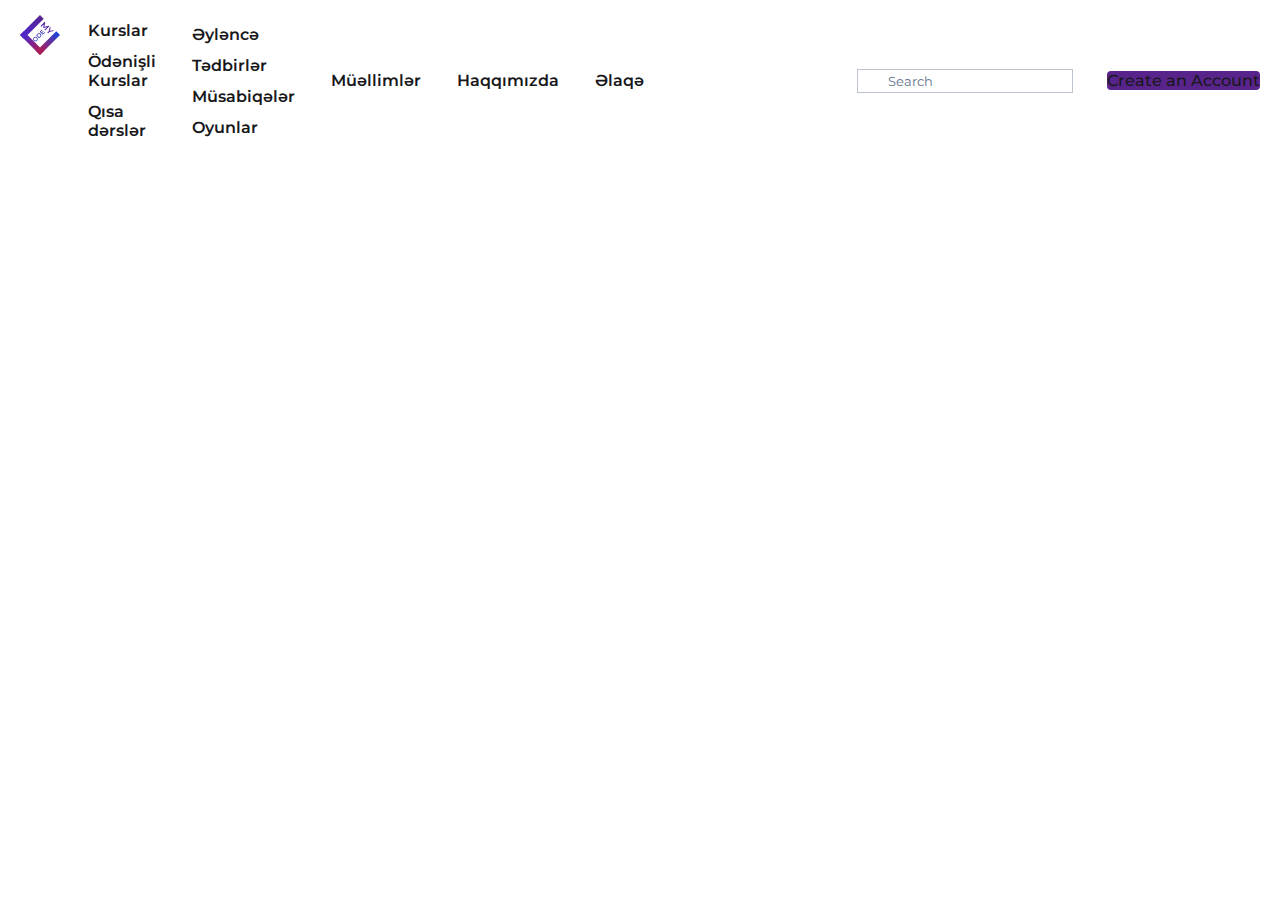
==== Only Frontend/index.html @ adf34d5b "refactor (f): burger menu hover effect" ====
<!DOCTYPE html>
<html lang="en">

<head>
    <meta charset="UTF-8">
    <meta http-equiv="X-UA-Compatible" content="IE=edge">
    <meta name="viewport" content="width=device-width, initial-scale=1.0">
    <title>Codemy</title>
    <link rel="icon" type="image/png" href="./assets/img/logos/codemyLogo-removed.png">

    <link rel="preconnect" href="https://fonts.googleapis.com">
    <link rel="preconnect" href="https://fonts.gstatic.com" crossorigin>
    <link rel="stylesheet" href="https://cdnjs.cloudflare.com/ajax/libs/font-awesome/5.15.3/css/all.min.css">
    <link rel="stylesheet" href="https://cdnjs.cloudflare.com/ajax/libs/font-awesome/6.4.0/css/all.min.css"
        integrity="sha512-iecdLmaskl7CVkqkXNQ/ZH/XLlvWZOJyj7Yy7tcenmpD1ypASozpmT/E0iPtmFIB46ZmdtAc9eNBvH0H/ZpiBw=="
        crossorigin="anonymous" referrerpolicy="no-referrer" />
    <link
        href="https://fonts.googleapis.com/css2?family=Montserrat:ital,wght@0,200;0,300;0,400;0,500;0,600;0,700;0,800;0,900;1,200;1,300;1,400;1,500;1,600;1,700;1,800;1,900&display=swap"
        rel="stylesheet">
    <link href="https://cdn.jsdelivr.net/npm/bootstrap@5.0.2/dist/css/bootstrap.min.css" rel="stylesheet"
        integrity="sha384-EVSTQN3/azprG1Anm3QDgpJLIm9Nao0Yz1ztcQTwFspd3yD65VohhpuuCOmLASjC" crossorigin="anonymous">


    <link rel="stylesheet" href="./assets/css/style.css">
</head>

<body>
    <header>
        <nav>
            <a href="./index.html">
                <div class="logo-part">
                    <img src="./assets/img/logos/codemyLogo.svg" alt="logo">
                    <p>Codemy</p>
                </div>
            </a>
            <ul class="nav-links">
                <ul>
                    <li class="btn dropdown-toggle" type="button" id="dropdownMenuButton1" data-toggle="dropdown"
                        aria-haspopup="true" aria-expanded="false">
                        Kurslar
                    </li>
                    <ul class="dropdown-menu" aria-labelledby="dropdownMenuButton1">
                        <li class="dropdown-item" href="#">Ödənişli Kurslar</li>
                        <li class="dropdown-item" href="#">Qısa dərslər</li>
                    </ul>
                </ul>

                <ul>
                    <li class="btn dropdown-toggle" type="button" id="dropdownMenuButton2" data-toggle="dropdown"
                        aria-haspopup="true" aria-expanded="false">
                        Əyləncə
                    </li>
                    <ul class="dropdown-menu" aria-labelledby="dropdownMenuButton2">
                        <li class="dropdown-item" href="#">Tədbirlər</li>
                        <li class="dropdown-item" href="#">Müsabiqələr</li>
                        <li class="dropdown-item" href="#">Oyunlar</li>
                    </ul>
                </ul>

                <li><a href="#">Müəllimlər</a></li>
                <li><a href="#">Haqqımızda</a></li>
                <li><a href="#">Əlaqə</a></li>
            </ul>
        </nav>

        <div class="nav-operations">
            <form id="nav-search">
                <input type="search" required placeholder="Search">
                <i class="fa-solid fa-magnifying-glass"></i>
            </form>

            <div class="sign-components">
                <a href="#" class="login success">
                    Login
                </a>
                <a href="#" class="btn btn-success signup">
                    Create an Account
                </a>
            </div>
        </div>

        <div class="burger-nav">
            <i class="fa-solid fa-bars-staggered"></i>
            <i class="fa-solid fa-circle-xmark"></i>
            <div class="burger-menu">
                <li class="level-1 parent" id="parent-1"><a>Kurslar</a></li>
                <li class="level-2 child child-1"><a href="#">Ödənişli Kurslar</a></li>
                <li class="level-2 child child-1"><a href="#">Qısa dərslər</a></li>

                <li class="level-1 parent" id="parent-2"><a>Əyləncə</a></li>
                <li class="level-2 child child-2"><a href="#">Tədbirlər</a></li>
                <li class="level-2 child child-2"><a href="#">Müsabiqələr</a></li>
                <li class="level-2 child child-2"><a href="#">Oyunlar</a></li>

                <li class="level-1"><a href="#">Müəllimlər</a></li>
                <li class="level-1"><a href="#">Haqqımızda</a></li>
                <li class="level-1"><a href="#">Əlaqə</a></li>

            </div>
        </div>
    </header>

















    
    <!-- external scripts START -->
    <script src="https://code.jquery.com/jquery-3.2.1.slim.min.js"
        integrity="sha384-KJ3o2DKtIkvYIK3UENzmM7KCkRr/rE9/Qpg6aAZGJwFDMVNA/GpGFF93hXpG5KkN"
        crossorigin="anonymous"></script>
    <script src="https://cdn.jsdelivr.net/npm/popper.js@1.12.9/dist/umd/popper.min.js"
        integrity="sha384-ApNbgh9B+Y1QKtv3Rn7W3mgPxhU9K/ScQsAP7hUibX39j7fakFPskvXusvfa0b4Q"
        crossorigin="anonymous"></script>
    <script src="https://cdn.jsdelivr.net/npm/bootstrap@4.0.0/dist/js/bootstrap.min.js"
        integrity="sha384-JZR6Spejh4U02d8jOt6vLEHfe/JQGiRRSQQxSfFWpi1MquVdAyjUar5+76PVCmYl"
        crossorigin="anonymous"></script>
    <!-- external scripts END -->


    <!-- my scripts START -->
    <script src="./assets/js/index.js"></script>
    <!-- my scripts END -->
</body>

</html>
---- Only Frontend/assets/css/style.css ----
.col-12 {
  width: 100%;
}
.col-11 {
  width: 91.6666666667%;
}
.col-10 {
  width: 83.3333333333%;
}
.col-9 {
  width: 75%;
}
.col-8 {
  width: 66.6666666667%;
}
.col-7 {
  width: 58.3333333333%;
}
.col-6 {
  width: 50%;
}
.col-5 {
  width: 41.6666666667%;
}
.col-4 {
  width: 33.3333333333%;
}
.col-3 {
  width: 25%;
}
.col-2 {
  width: 16.6666666667%;
}
.col-1 {
  width: 8.3333333333%;
}

/* ---------------------------------------------- */
/* ------------ Reset START -------------- */
* {
  font-family: "Montserrat", sans-serif;
  font-weight: 400;
  box-sizing: border-box;
  margin: 0;
  padding: 0;
}

html,
head,
body,
div,
a,
h1,
h2,
h3,
h4,
h5,
h6,
p,
img,
ul,
ol,
li,
nav,
header,
footer,
section,
article,
aside,
main,
span,
table,
tr,
td,
th,
tbody,
thead,
tfoot,
form,
input,
label,
button,
textarea,
select,
option,
iframe,
script,
style,
meta,
title {
  box-sizing: border-box;
  margin: 0;
  padding: 0;
}

a {
  text-decoration: none;
  color: #18181B;
}

ul, li {
  list-style-type: none;
}

/* ------------ Reset END -------------- */
/* ------------ Necessary Slasses START -------------- */
.btn-success {
  background-color: #58248C;
  font-weight: 500;
  border-radius: 4px;
}
.btn-success:hover {
  background-color: #491e74;
}

.success {
  color: #58248C;
  font-weight: 500;
  border-radius: 4px;
}
.success:hover {
  color: #491e74;
}

/* ------------ Necessary Classes END -------------- */
/* ------------ Sections Basics START -------------- */
section {
  width: 100%;
  display: flex;
  justify-content: center;
  padding-top: 100px;
}
section .container {
  width: 80%;
  display: flex;
  justify-content: center;
  flex-wrap: wrap;
}

/* ------------ Sections Basics END -------------- */
/* ---------------------------------------------- */
/* ------------ Header START -------------- */
header {
  width: 100%;
  padding: 15px 20px;
  display: flex;
  justify-content: flex-start;
}
header nav {
  width: 60%;
  display: flex;
}
header nav .logo-part {
  width: 20%;
  display: flex;
  align-items: center;
}
header nav .logo-part img {
  width: 40px;
  margin-right: 10px;
}
header nav .logo-part p {
  font-size: 25px;
  font-weight: 700;
  color: #18181B;
}
header nav .nav-links {
  width: 70%;
  display: flex;
  justify-content: flex-start;
  align-items: center;
  margin-left: 30px;
}
header nav .nav-links li:hover {
  background: linear-gradient(91.79deg, #3D31D0 0.76%, #BF49BB 105.57%);
  -webkit-text-fill-color: transparent;
  -webkit-background-clip: text;
}
header nav .nav-links ul li:hover {
  background: linear-gradient(91.79deg, #3D31D0 0.76%, #BF49BB 105.57%);
  -webkit-text-fill-color: transparent;
  -webkit-background-clip: text;
}
header nav .nav-links li {
  padding: 6px 18px;
  border: 0px;
}
header nav .nav-links * {
  font-weight: 600;
  color: #18181B;
}
header .nav-operations {
  width: 40%;
  display: flex;
  justify-content: flex-end;
  align-items: center;
}
header .nav-operations #nav-search {
  display: flex;
  align-items: center;
  padding: 6px 9px;
  position: relative;
}
header .nav-operations #nav-search i {
  position: absolute;
  left: 15px;
  font-size: 13px;
  color: #64748B;
}
header .nav-operations #nav-search input {
  padding: 3px 0 3px 30px;
  outline: none;
  border: 1px solid rgba(100, 116, 139, 0.4274509804);
  font-weight: 400;
  color: #58248C;
}
header .nav-operations #nav-search input::-moz-placeholder {
  color: #64748B;
}
header .nav-operations #nav-search input::placeholder {
  color: #64748B;
}
header .nav-operations .sign-components {
  padding-left: 25px;
}
header .nav-operations .sign-components .login {
  margin-right: 20px;
  font-weight: 600;
  font-size: 16px;
}
header .burger-nav {
  display: none;
}

@media only screen and (max-width: 1381px) {
  header nav .nav-links {
    margin-left: 0px;
  }
  header nav .logo-part p {
    display: none;
  }
  .nav-operations .sign-components .login {
    display: none;
  }
}
@media only screen and (max-width: 1201px) {
  header {
    padding: 5px;
  }
  header nav a .logo-part img {
    padding: 5px;
    background-color: white;
    border-radius: 50%;
    width: 56px;
  }
  header nav .nav-links {
    display: none;
  }
  header .nav-operations {
    display: none;
  }
  header .burger-nav {
    width: 70%;
    display: flex;
    justify-content: flex-end;
    align-items: center;
  }
  header .burger-nav .fa-bars-staggered {
    cursor: pointer;
    padding: 8px 7px 8px 8px;
    border-radius: 50%;
    background-color: rgb(149, 149, 149);
    color: #FFF;
    transition: background-color 0.25s;
    font-size: 25px;
  }
  header .burger-nav .fa-bars-staggered:hover {
    background-color: rgb(91, 91, 91);
  }
  header .burger-nav .fa-circle-xmark {
    z-index: 1;
    cursor: pointer;
    border-radius: 50%;
    font-size: 40px;
    color: rgb(234, 149, 13);
    background-color: #FFF;
    transition: color 0.2s;
    display: none;
  }
  header .burger-nav .fa-circle-xmark:hover {
    color: rgb(217, 89, 30);
    transform: scale(1.1);
  }
  header .burger-nav .burger-menu {
    width: 100%;
    display: flex;
    flex-wrap: wrap;
    position: fixed;
    top: 0;
    left: 0;
    background-color: #64748B;
    padding: 10px 0 50px 10px;
    display: none;
  }
  header .burger-nav .burger-menu li,
  header .burger-nav .burger-menu li a {
    font-weight: 600;
  }
  header .burger-nav .burger-menu li {
    width: 70%;
    padding: 5px 0 5px 10px;
    background-color: rgb(238, 238, 238);
    border-radius: 5px;
    margin: 3px 0;
  }
  header .burger-nav .burger-menu li:hover a {
    background: linear-gradient(99.26deg, #3D31D0 -2.58%, #DD2A2A 102.54%);
    -webkit-text-fill-color: transparent;
    -webkit-background-clip: text;
  }
  header .burger-nav .burger-menu .child {
    display: none;
    margin-left: 60px;
    font-size: calc(1rem - 1px);
  }
  header .burger-nav .burger-menu .parent {
    position: relative;
  }
  header .burger-nav .burger-menu .parent::after {
    position: absolute;
    content: "\f105";
    font-family: "Font Awesome 5 Free";
    font-size: 14px;
    top: 50%;
    transform: translate(8px, -50%);
  }
  header .burger-nav .burger-menu .parent.rotate::after {
    transform: rotate(90deg) translate(100%, -8px);
    top: 0;
  }
}
@media only screen and (max-width: 401px) {
  header .burger-nav .fa-circle-xmark {
    margin-right: 5px;
    font-size: 30px;
  }
}
/* ------------ Header END -------------- */
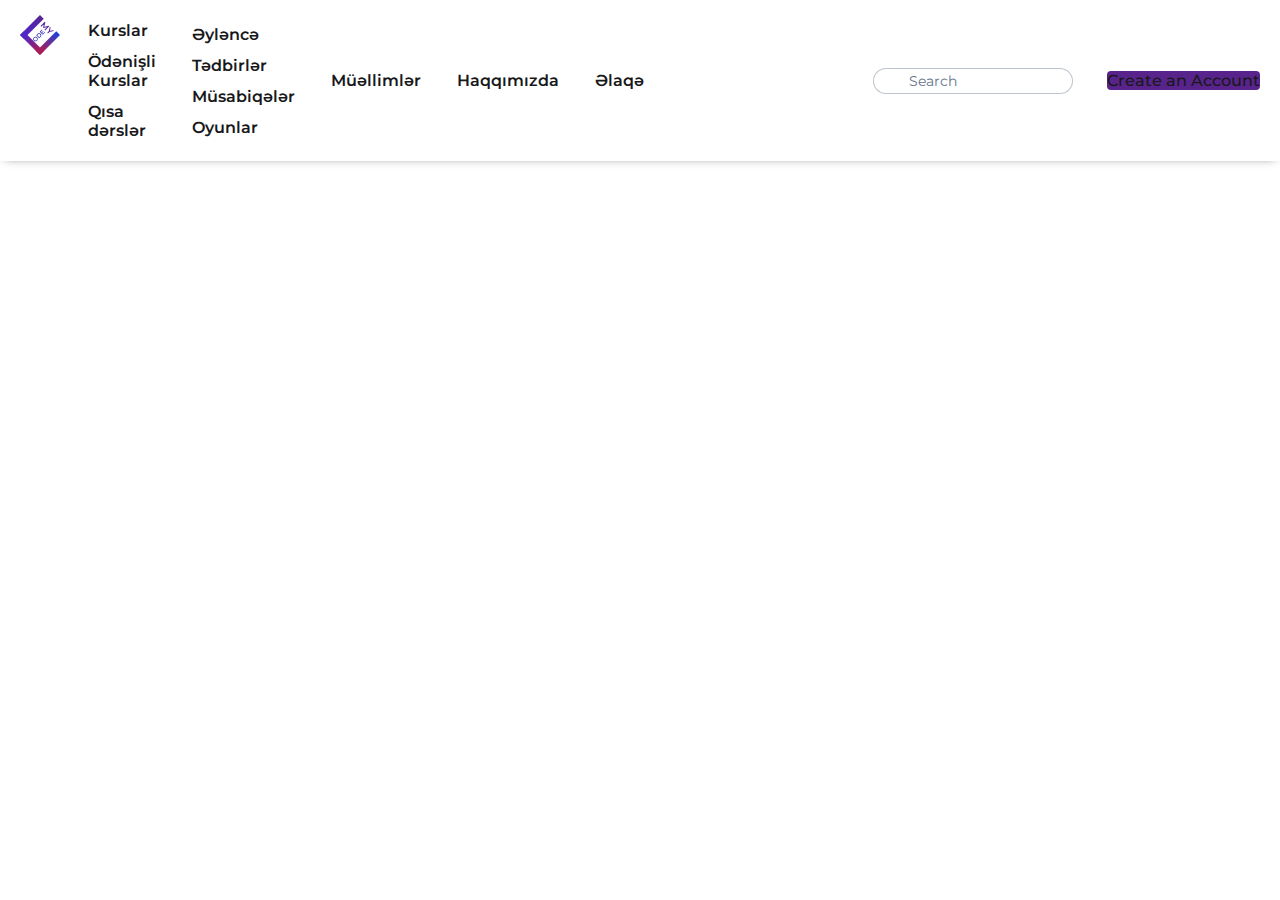
==== commit dff048da: "refactor (f): burger menu login button" ====
--- a/Only Frontend/index.html
+++ b/Only Frontend/index.html
@@ -81,7 +81,8 @@
 
         <div class="burger-nav">
             <i class="fa-solid fa-bars-staggered"></i>
-            <i class="fa-solid fa-circle-xmark"></i>
+            <!-- <i class="fa-solid fa-circle-xmark"></i> -->
+            <i class="fa-solid fa-xmark"></i>
             <div class="burger-menu">
                 <li class="level-1 parent" id="parent-1"><a>Kurslar</a></li>
                 <li class="level-2 child child-1"><a href="#">Ödənişli Kurslar</a></li>
@@ -96,6 +97,12 @@
                 <li class="level-1"><a href="#">Haqqımızda</a></li>
                 <li class="level-1"><a href="#">Əlaqə</a></li>
 
+
+                <div class="sign-components">
+                    <a href="#" class="btn btn-success signup">
+                        Login or Signup
+                    </a>
+                </div>
             </div>
         </div>
     </header>
--- a/Only Frontend/assets/css/style.css
+++ b/Only Frontend/assets/css/style.css
@@ -108,8 +108,12 @@
   background-color: #58248C;
   font-weight: 500;
   border-radius: 4px;
+  border: none;
 }
 .btn-success:hover {
+  background-color: #491e74;
+}
+.btn-success:focus {
   background-color: #491e74;
 }
 
@@ -141,6 +145,7 @@
 /* ---------------------------------------------- */
 /* ------------ Header START -------------- */
 header {
+  box-shadow: rgb(91, 91, 91) 0px 1px 10px -5px;
   width: 100%;
   padding: 15px 20px;
   display: flex;
@@ -203,16 +208,19 @@
 }
 header .nav-operations #nav-search i {
   position: absolute;
-  left: 15px;
+  left: 20px;
   font-size: 13px;
   color: #64748B;
 }
 header .nav-operations #nav-search input {
-  padding: 3px 0 3px 30px;
+  padding: 3px 3px 3px 35px;
   outline: none;
   border: 1px solid rgba(100, 116, 139, 0.4274509804);
   font-weight: 400;
   color: #58248C;
+  border-radius: 20px;
+  width: 200px;
+  font-size: calc(1rem - 2px);
 }
 header .nav-operations #nav-search input::-moz-placeholder {
   color: #64748B;
@@ -245,6 +253,7 @@
 }
 @media only screen and (max-width: 1201px) {
   header {
+    box-shadow: rgb(91, 91, 91) 0px 1px 10px -5px;
     padding: 5px;
   }
   header nav a .logo-part img {
@@ -277,19 +286,22 @@
   header .burger-nav .fa-bars-staggered:hover {
     background-color: rgb(91, 91, 91);
   }
-  header .burger-nav .fa-circle-xmark {
+  header .burger-nav .fa-xmark {
     z-index: 1;
     cursor: pointer;
     border-radius: 50%;
-    font-size: 40px;
-    color: rgb(234, 149, 13);
-    background-color: #FFF;
-    transition: color 0.2s;
-    display: none;
-  }
-  header .burger-nav .fa-circle-xmark:hover {
-    color: rgb(217, 89, 30);
-    transform: scale(1.1);
+    font-size: 30px;
+    color: white;
+    background: linear-gradient(99.26deg, #3D31D0 -2.58%, #DD2A2A 102.54%);
+    padding: 5px 9px;
+    border-radius: 50%;
+    display: none;
+    transition: transform 0.4s;
+  }
+  header .burger-nav .fa-xmark:hover {
+    background: linear-gradient(99.26deg, #3D31D0 -2.58%, rgb(155, 29, 29) 102.54%);
+    color: rgb(149, 149, 149);
+    transform: scale(1.05);
   }
   header .burger-nav .burger-menu {
     width: 100%;
@@ -299,7 +311,7 @@
     top: 0;
     left: 0;
     background-color: #64748B;
-    padding: 10px 0 50px 10px;
+    padding: 10px 0 100px 10px;
     display: none;
   }
   header .burger-nav .burger-menu li,
@@ -338,11 +350,21 @@
     transform: rotate(90deg) translate(100%, -8px);
     top: 0;
   }
+  header .burger-nav .burger-menu .sign-components {
+    width: 100%;
+    margin-top: 30px;
+  }
+  header .burger-nav .burger-menu .sign-components .signup {
+    position: absolute;
+    bottom: 25px;
+    left: 50%;
+    transform: translateX(-50%);
+    box-shadow: 0px 2px 6px rgba(238, 238, 238, 0.404);
+  }
 }
 @media only screen and (max-width: 401px) {
-  header .burger-nav .fa-circle-xmark {
-    margin-right: 5px;
-    font-size: 30px;
+  header .burger-nav .fa-xmark {
+    font-size: 25px;
   }
 }
 /* ------------ Header END -------------- */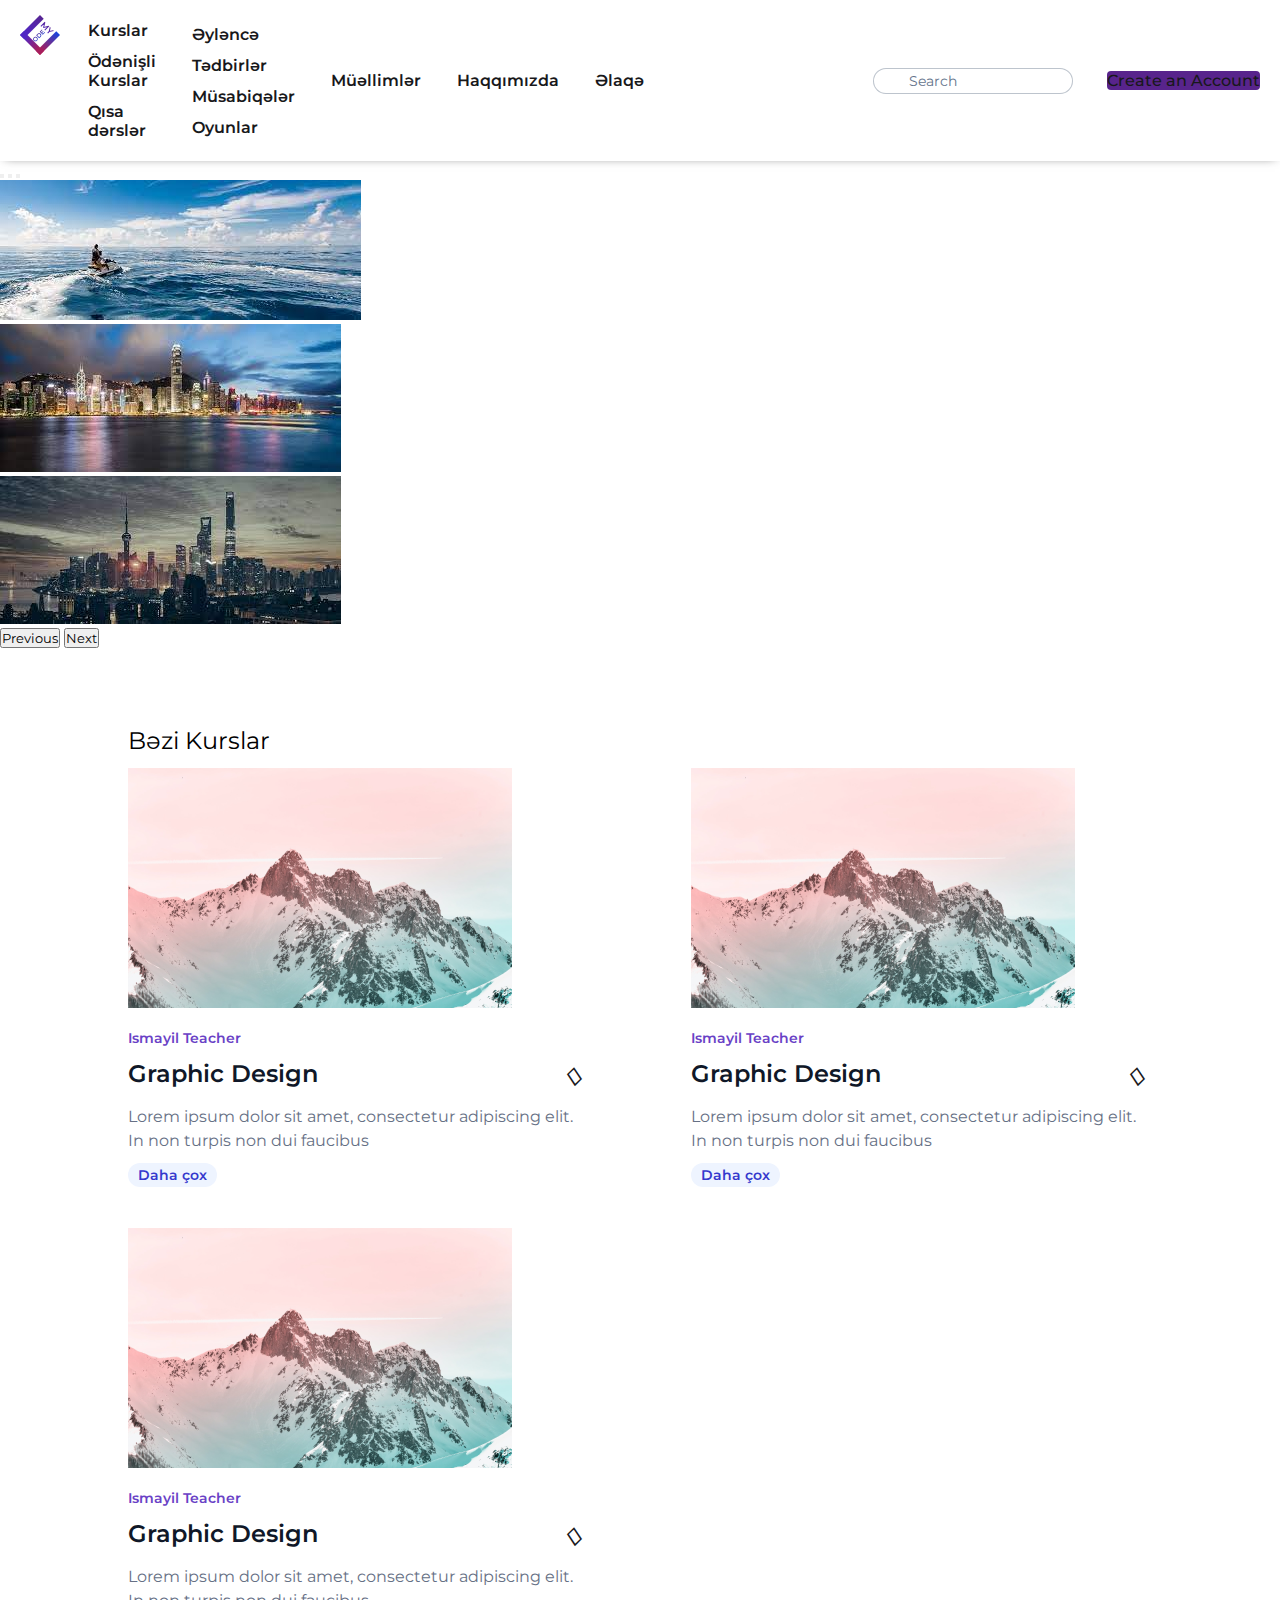
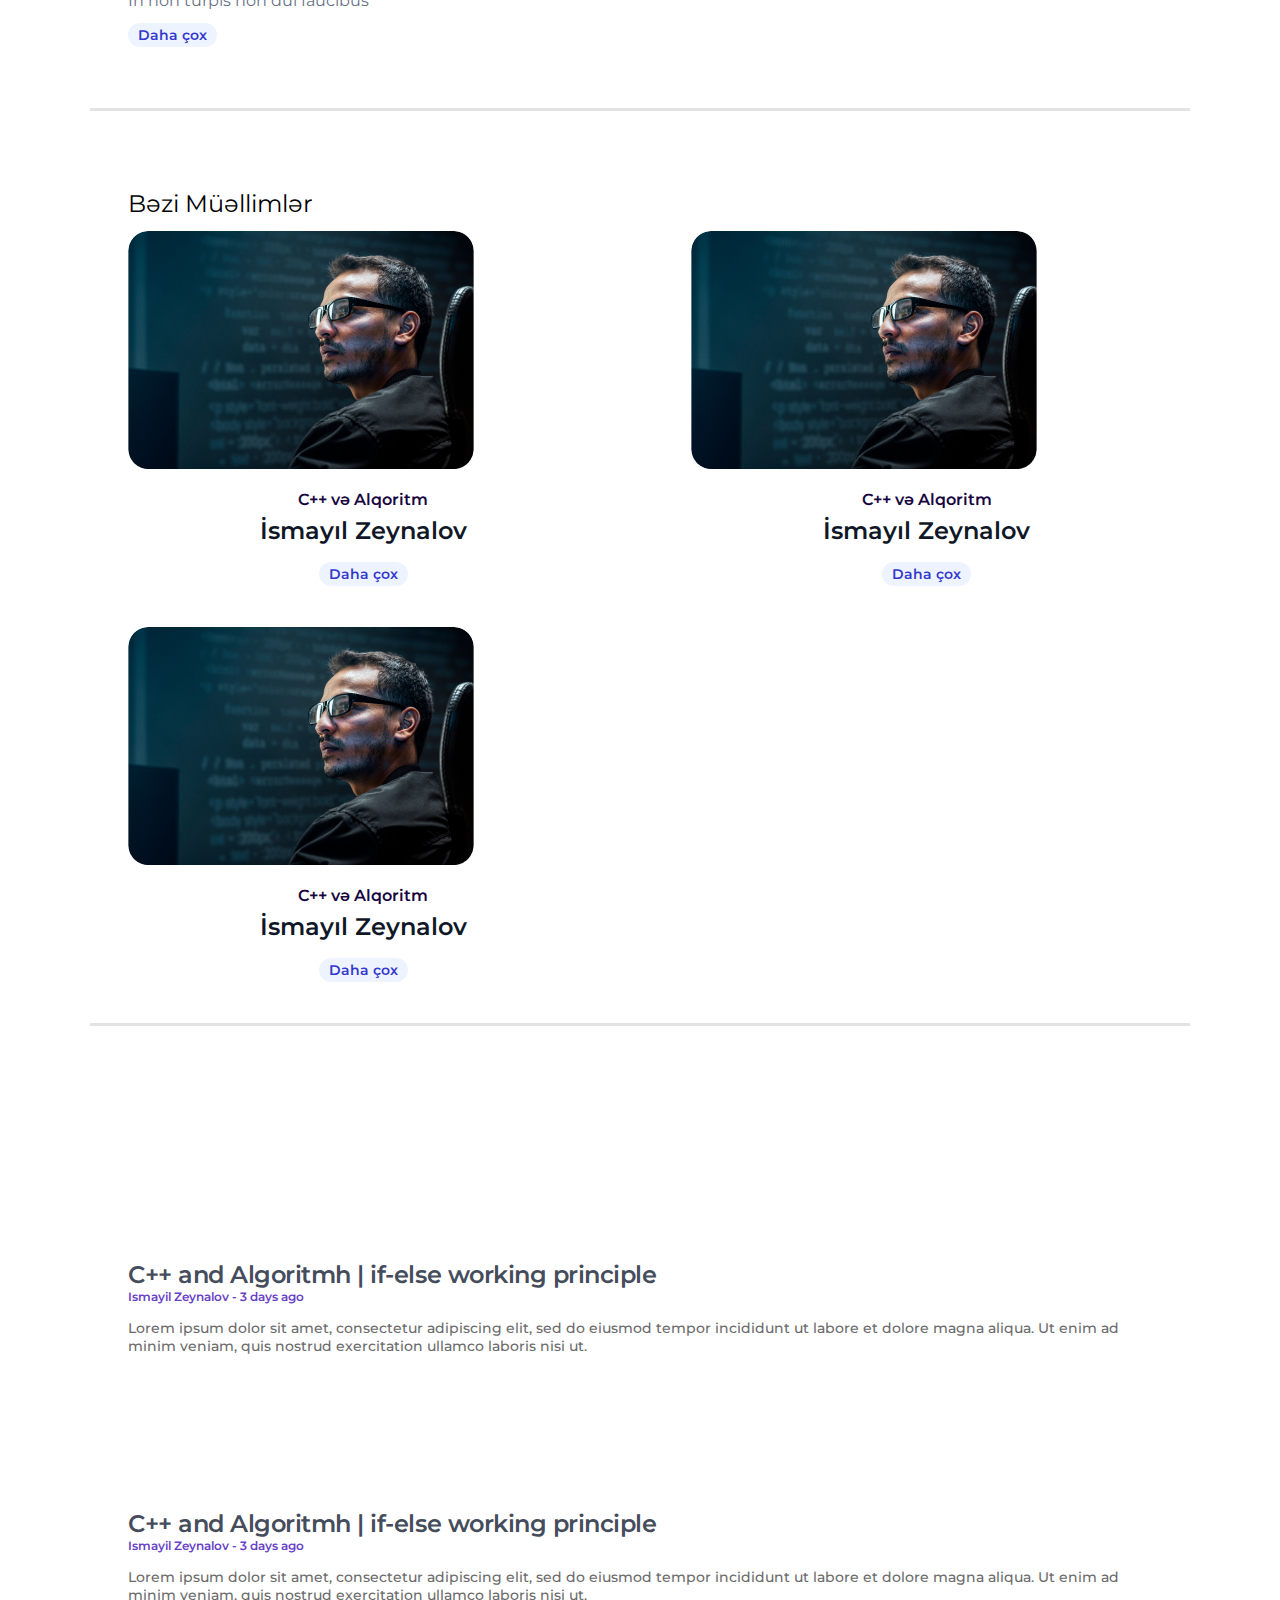
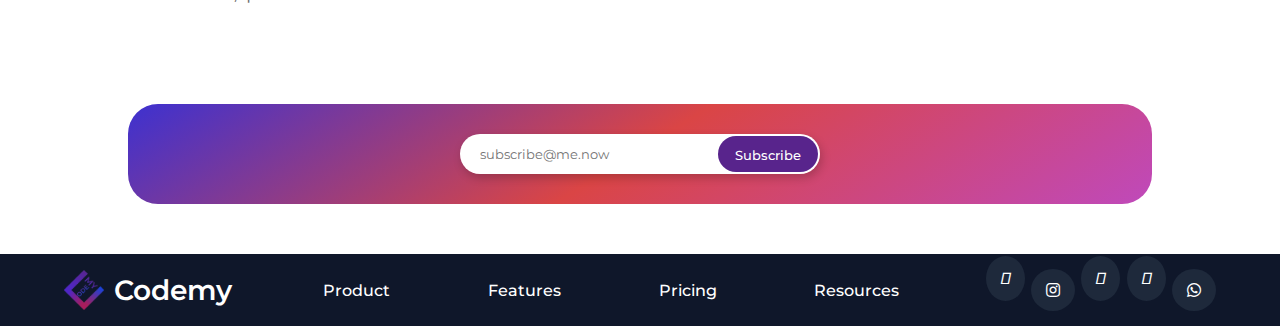
==== commit 6f339f7b: "feature (f): main page full completed" ====
--- a/Only Frontend/index.html
+++ b/Only Frontend/index.html
@@ -25,6 +25,8 @@
 </head>
 
 <body>
+
+    <!-- Header START -->
     <header>
         <nav>
             <a href="./index.html">
@@ -36,7 +38,7 @@
             <ul class="nav-links">
                 <ul>
                     <li class="btn dropdown-toggle" type="button" id="dropdownMenuButton1" data-toggle="dropdown"
-                        aria-haspopup="true" aria-expanded="false">
+                        aria-haspopup="true" aria-expanded="false" data-bs-toggle="dropdown">
                         Kurslar
                     </li>
                     <ul class="dropdown-menu" aria-labelledby="dropdownMenuButton1">
@@ -44,10 +46,9 @@
                         <li class="dropdown-item" href="#">Qısa dərslər</li>
                     </ul>
                 </ul>
-
                 <ul>
                     <li class="btn dropdown-toggle" type="button" id="dropdownMenuButton2" data-toggle="dropdown"
-                        aria-haspopup="true" aria-expanded="false">
+                        aria-haspopup="true" aria-expanded="false" data-bs-toggle="dropdown">
                         Əyləncə
                     </li>
                     <ul class="dropdown-menu" aria-labelledby="dropdownMenuButton2">
@@ -56,7 +57,6 @@
                         <li class="dropdown-item" href="#">Oyunlar</li>
                     </ul>
                 </ul>
-
                 <li><a href="#">Müəllimlər</a></li>
                 <li><a href="#">Haqqımızda</a></li>
                 <li><a href="#">Əlaqə</a></li>
@@ -68,12 +68,11 @@
                 <input type="search" required placeholder="Search">
                 <i class="fa-solid fa-magnifying-glass"></i>
             </form>
-
             <div class="sign-components">
-                <a href="#" class="login success">
+                <a href="./login.html" class="login success">
                     Login
                 </a>
-                <a href="#" class="btn btn-success signup">
+                <a href="./signup" class="btn btn-success signup">
                     Create an Account
                 </a>
             </div>
@@ -106,33 +105,283 @@
             </div>
         </div>
     </header>
-
-
-
-
-
-
-
-
-
-
-
-
-
-
-
-
-
-    
+    <!-- Header END -->
+
+
+
+    <!-- Landing START -->
+    <div id="carouselExampleIndicators" class="carousel slide" data-bs-ride="carousel">
+        <div class="carousel-indicators">
+            <button type="button" data-bs-target="#carouselExampleIndicators" data-bs-slide-to="0" class="active"
+                aria-current="true" aria-label="Slide 1"></button>
+            <button type="button" data-bs-target="#carouselExampleIndicators" data-bs-slide-to="1"
+                aria-label="Slide 2"></button>
+            <button type="button" data-bs-target="#carouselExampleIndicators" data-bs-slide-to="2"
+                aria-label="Slide 3"></button>
+        </div>
+        <div class="carousel-inner">
+            <div class="carousel-item active">
+                <img src="./assets/img/slider/slider1.jpg" class="d-block w-100" alt="slider1">
+            </div>
+            <div class="carousel-item">
+                <img src="./assets/img/slider/slider2.jpg" class="d-block w-100" alt="slider2">
+            </div>
+            <div class="carousel-item">
+                <img src="./assets/img/slider/slider3.jpg" class="d-block w-100" alt="slider3">
+            </div>
+        </div>
+        <button class="carousel-control-prev" type="button" data-bs-target="#carouselExampleIndicators"
+            data-bs-slide="prev">
+            <span class="carousel-control-prev-icon" aria-hidden="true"></span>
+            <span class="visually-hidden">Previous</span>
+        </button>
+        <button class="carousel-control-next" type="button" data-bs-target="#carouselExampleIndicators"
+            data-bs-slide="next">
+            <span class="carousel-control-next-icon" aria-hidden="true"></span>
+            <span class="visually-hidden">Next</span>
+        </button>
+    </div>
+    <!-- Landing END -->
+
+
+
+    <!-- Course Examples START-->
+    <section id="course-examples">
+        <div class="container">
+            <h5 class="col-12">Bəzi Kurslar</h5>
+            <div class="course-card">
+                <a href="">
+                    <img src="./assets/img/cards/c-1.png" class="card-img-top" alt="course image">
+                </a>
+                <div class="card-body">
+                    <a href="#">
+                        <h6 class="teacher-name">Ismayil Teacher</h6>
+                    </a>
+                    <a href="#" class="col-12 card-title-direction">
+                        <h5 class="card-title">Graphic Design</h5>
+                        <i class="fa-solid fa-arrow-right"></i>
+                    </a>
+                    <p class="card-text">Lorem ipsum dolor sit amet, consectetur adipiscing elit. In non turpis non dui
+                        faucibus</p>
+                    <a href="#" class="btn-more">Daha çox</a>
+                </div>
+            </div>
+            <div class="course-card">
+                <a href="#">
+                    <img src="./assets/img/cards/c-1.png" class="card-img-top" alt="course image">
+                </a>
+                <div class="card-body">
+                    <a href="#">
+                        <h6 class="teacher-name">Ismayil Teacher</h6>
+                    </a>
+                    <a href="#" class="col-12 card-title-direction">
+                        <h5 class="card-title">Graphic Design</h5>
+                        <i class="fa-solid fa-arrow-right"></i>
+                    </a>
+                    <p class="card-text">Lorem ipsum dolor sit amet, consectetur adipiscing elit. In non turpis non dui
+                        faucibus</p>
+                    <a href="#" class="btn-more">Daha çox</a>
+                </div>
+            </div>
+            <div class="course-card">
+                <a href="">
+                    <img src="./assets/img/cards/c-1.png" class="card-img-top" alt="course image">
+                </a>
+                <div class="card-body">
+                    <a href="#">
+                        <h6 class="teacher-name">Ismayil Teacher</h6>
+                    </a>
+                    <a href="#" class="col-12 card-title-direction">
+                        <h5 class="card-title">Graphic Design</h5>
+                        <i class="fa-solid fa-arrow-right"></i>
+                    </a>
+                    <p class="card-text">Lorem ipsum dolor sit amet, consectetur adipiscing elit. In non turpis non dui
+                        faucibus</p>
+                    <a href="#" class="btn-more">Daha çox</a>
+                </div>
+            </div>
+        </div>
+    </section>
+    <!-- Course Examples END-->
+
+
+    <div class="col-12 d-flex justify-content-center">
+        <div class="line-between-sections"></div>
+    </div>
+
+
+    <!-- Teacher Examples START-->
+    <section id="teacher-examples">
+        <div class="container">
+            <h5 class="col-12">Bəzi Müəllimlər</h5>
+            <div class="teacher-card">
+                <a href="">
+                    <img src="./assets/img/cards/c-2.png" class="card-img-top" alt="course image">
+                </a>
+                <div class="card-body">
+                    <a href="#">
+                        <h6 class="teacher-name">C++ və Alqoritm</h6>
+                    </a>
+                    <a href="#" class="col-12 card-title-direction">
+                        <h5 class="card-title">İsmayıl Zeynalov</h5>
+                    </a>
+                    <a href="#" class="btn-more">Daha çox</a>
+                </div>
+            </div>
+            <div class="teacher-card">
+                <a href="">
+                    <img src="./assets/img/cards/c-2.png" class="card-img-top" alt="course image">
+                </a>
+                <div class="card-body">
+                    <a href="#">
+                        <h6 class="teacher-name">C++ və Alqoritm</h6>
+                    </a>
+                    <a href="#" class="col-12 card-title-direction">
+                        <h5 class="card-title">İsmayıl Zeynalov</h5>
+                    </a>
+                    <a href="#" class="btn-more">Daha çox</a>
+                </div>
+            </div>
+            <div class="teacher-card">
+                <a href="">
+                    <img src="./assets/img/cards/c-2.png" class="card-img-top" alt="course image">
+                </a>
+                <div class="card-body">
+                    <a href="#">
+                        <h6 class="teacher-name">C++ və Alqoritm</h6>
+                    </a>
+                    <a href="#" class="col-12 card-title-direction">
+                        <h5 class="card-title">İsmayıl Zeynalov</h5>
+                    </a>
+                    <a href="#" class="btn-more">Daha çox</a>
+                </div>
+            </div>
+
+        </div>
+    </section>
+    <!-- Teacher Examples END-->
+
+
+
+    <div class="col-12 d-flex justify-content-center">
+        <div class="line-between-sections"></div>
+    </div>
+
+
+
+
+    <!-- Short Lesson Examples START-->
+    <section id="short-lessons-examples">
+        <div class="container">
+            <div class="card mb-3 col-12">
+                <div class="row g-0">
+                    <div class="col-md-4">
+                        <iframe width="100%" height="100%" src="https://www.youtube.com/embed/x_fg8-nJ_ms"
+                            title="YouTube video player" frameborder="0"
+                            allow="accelerometer; autoplay; clipboard-write; encrypted-media; gyroscope; picture-in-picture; web-share"
+                            allowfullscreen></iframe>
+                    </div>
+                    <div class="col-md-8">
+                        <div class="card-body">
+                            <a href="">
+                                <h5 class="card-title">C++ and Algoritmh | if-else working principle</h5>
+                            </a>
+                            <h6>Ismayil Zeynalov - 3 days ago</h6>
+                            <p class="card-text">Lorem ipsum dolor sit amet, consectetur adipiscing elit, sed do eiusmod
+                                tempor incididunt ut labore et dolore magna aliqua. Ut enim ad minim veniam, quis
+                                nostrud exercitation ullamco laboris nisi ut.</p>
+                        </div>
+                    </div>
+                </div>
+            </div>
+
+            <div class="card mb-3 col-12">
+                <div class="row g-0">
+                    <div class="col-md-4">
+                        <iframe width="100%" height="100%" src="https://www.youtube.com/embed/x_fg8-nJ_ms"
+                            title="YouTube video player" frameborder="0"
+                            allow="accelerometer; autoplay; clipboard-write; encrypted-media; gyroscope; picture-in-picture; web-share"
+                            allowfullscreen></iframe>
+                    </div>
+                    <div class="col-md-8">
+                        <div class="card-body">
+                            <a href="">
+                                <h5 class="card-title">C++ and Algoritmh | if-else working principle</h5>
+                            </a>
+                            <h6>Ismayil Zeynalov - 3 days ago</h6>
+                            <p class="card-text">Lorem ipsum dolor sit amet, consectetur adipiscing elit, sed do eiusmod
+                                tempor incididunt ut labore et dolore magna aliqua. Ut enim ad minim veniam, quis
+                                nostrud exercitation ullamco laboris nisi ut.</p>
+                        </div>
+                    </div>
+                </div>
+            </div>
+        </div>
+    </section>
+    <!-- Short Lesson Examples END-->
+
+
+
+
+    <!-- Short Lesson Examples START-->
+    <section class="subscribe-section">
+        <div class="container">
+            <div class="content">
+              <form class="subscription">
+                <input class="add-email" type="email" placeholder="subscribe@me.now">
+                <button class="submit-email" type="button">
+                  <span class="before-submit">Subscribe</span>
+                  <span class="after-submit">Thank you for subscribing!</span>
+                 </button>
+              </form>
+            </div>
+          </div>
+    </section>
+    <!-- Short Lesson Examples END-->
+
+
+
+
+
+    <!-- Footer START-->
+    <footer>
+        <div class="footer-logo">
+            <a href="./index.html">
+                <img src="./assets/img/logos/codemyLogo-removed.png" alt="logo">
+                <h3>Codemy</h3>
+            </a>
+        </div>
+        <div class="footer-nav">
+            <a href="#">Product</a>
+            <a href="#">Features</a>
+            <a href="#">Pricing</a>
+            <a href="#">Resources</a>
+        </div>
+        <div class="footer-social">
+            <a href="#"><i class="fa-brands fa-linkedin-in"></i></a>
+            <a href="#"><i class="fab fa-instagram"></i></a>
+            <a href="#"><i class="fa-solid fa-paper-plane"></i></a>
+            <a href="#"><i class="fa-brands fa-facebook-f"></i></a>
+            <a href="#"><i class="fab fa-whatsapp"></i></a>
+        </div>
+    </footer>
+    <!-- Footer END-->
+
+
+
+
+
+
+
     <!-- external scripts START -->
     <script src="https://code.jquery.com/jquery-3.2.1.slim.min.js"
         integrity="sha384-KJ3o2DKtIkvYIK3UENzmM7KCkRr/rE9/Qpg6aAZGJwFDMVNA/GpGFF93hXpG5KkN"
         crossorigin="anonymous"></script>
-    <script src="https://cdn.jsdelivr.net/npm/popper.js@1.12.9/dist/umd/popper.min.js"
-        integrity="sha384-ApNbgh9B+Y1QKtv3Rn7W3mgPxhU9K/ScQsAP7hUibX39j7fakFPskvXusvfa0b4Q"
+    <script src="https://cdn.jsdelivr.net/npm/@popperjs/core@2.9.2/dist/umd/popper.min.js"
+        integrity="sha384-IQsoLXl5PILFhosVNubq5LC7Qb9DXgDA9i+tQ8Zj3iwWAwPtgFTxbJ8NT4GN1R8p"
         crossorigin="anonymous"></script>
-    <script src="https://cdn.jsdelivr.net/npm/bootstrap@4.0.0/dist/js/bootstrap.min.js"
-        integrity="sha384-JZR6Spejh4U02d8jOt6vLEHfe/JQGiRRSQQxSfFWpi1MquVdAyjUar5+76PVCmYl"
+    <script src="https://cdn.jsdelivr.net/npm/bootstrap@5.0.2/dist/js/bootstrap.min.js"
+        integrity="sha384-cVKIPhGWiC2Al4u+LWgxfKTRIcfu0JTxR+EQDz/bgldoEyl4H0zUF0QKbrJ0EcQF"
         crossorigin="anonymous"></script>
     <!-- external scripts END -->
 
--- a/Only Frontend/assets/css/style.css
+++ b/Only Frontend/assets/css/style.css
@@ -126,13 +126,59 @@
   color: #491e74;
 }
 
+.line-between-sections {
+  justify-self: center;
+  content: "";
+  height: 3px;
+  width: 86%;
+  background-color: #E3E3E3;
+}
+
+.fa-linkedin-in, .fa-instagram, .fa-paper-plane, .fa-facebook-f, .fa-whatsapp {
+  border-radius: 100%;
+  color: white;
+  background-color: #1E293B;
+  font-size: 1rem;
+  padding: 13px 15px;
+  transition: all 0.3s;
+}
+
+.fa-linkedin-in:hover {
+  background-color: #0072b1;
+}
+
+.fa-instagram:hover {
+  background-color: #E4405F;
+}
+
+.fa-paper-plane:hover {
+  background-color: #0088cc;
+}
+
+.fa-facebook-f:hover {
+  background-color: #1877F2;
+}
+
+.fa-whatsapp:hover {
+  background-color: #0c7165;
+}
+
+@media only screen and (max-width: 769px) {
+  .fa-linkedin-in, .fa-instagram, .fa-paper-plane, .fa-facebook-f, .fa-whatsapp {
+    border-radius: 100%;
+    color: white;
+    background-color: #1E293B;
+    font-size: 0.7rem;
+    padding: 8px 10px;
+  }
+}
 /* ------------ Necessary Classes END -------------- */
 /* ------------ Sections Basics START -------------- */
 section {
   width: 100%;
   display: flex;
   justify-content: center;
-  padding-top: 100px;
+  padding-top: 80px;
 }
 section .container {
   width: 80%;
@@ -297,6 +343,7 @@
     border-radius: 50%;
     display: none;
     transition: transform 0.4s;
+    position: fixed;
   }
   header .burger-nav .fa-xmark:hover {
     background: linear-gradient(99.26deg, #3D31D0 -2.58%, rgb(155, 29, 29) 102.54%);
@@ -367,4 +414,431 @@
     font-size: 25px;
   }
 }
-/* ------------ Header END -------------- */+/* ------------ Header END -------------- */
+#course-examples {
+  padding-bottom: 40px;
+}
+#course-examples .container {
+  justify-content: space-between;
+  flex-wrap: wrap;
+}
+#course-examples .container h5 {
+  font-weight: 400;
+  font-size: 1.5rem;
+  line-height: 25px;
+  margin-bottom: 15px;
+}
+#course-examples .container .course-card {
+  width: 30%;
+  margin-bottom: 25px;
+}
+#course-examples .container .course-card .card-body {
+  padding: 1rem 0;
+}
+#course-examples .container .course-card .card-body a h6 {
+  font-weight: 600;
+  font-size: 0.875rem;
+  line-height: 20px;
+  color: #6941C6;
+  width: auto;
+}
+#course-examples .container .course-card .card-body a h5 {
+  display: inline-block;
+  margin-top: 10px;
+  font-weight: 600;
+  font-size: 1.5rem;
+  line-height: 32px;
+  color: #101828;
+  width: auto;
+}
+#course-examples .container .course-card .card-body .card-title-direction {
+  display: flex;
+  justify-content: space-between;
+}
+#course-examples .container .course-card .card-body .card-title-direction i {
+  transform: rotate(-45deg);
+  padding: 0 10px 0 0;
+  align-self: center;
+  font-size: 1.25rem;
+  margin-bottom: 8px;
+  z-index: -999;
+}
+#course-examples .container .course-card .card-body p {
+  font-weight: 400;
+  font-size: 1rem;
+  line-height: 24px;
+  color: #667085;
+}
+#course-examples .container .course-card .card-body .btn-more {
+  display: inline-block;
+  margin-top: 10px;
+  background-color: #EEF4FF;
+  color: #3538CD;
+  font-weight: 600;
+  font-size: 0.875rem;
+  line-height: 20px;
+  padding: 2px 10px;
+  border-radius: 16px;
+}
+
+@media only screen and (max-width: 1381px) {
+  #course-examples {
+    padding-bottom: 20px;
+  }
+  #course-examples .container h5 {
+    justify-self: center;
+  }
+  #course-examples .container .course-card {
+    width: 45%;
+  }
+}
+@media only screen and (max-width: 768px) {
+  #course-examples .container {
+    justify-content: center;
+  }
+  #course-examples .container h5 {
+    text-align: center;
+    font-size: 1.25rem;
+  }
+  #course-examples .container .course-card {
+    width: 80%;
+  }
+  #course-examples .container .course-card .card-body .card-title-direction i {
+    font-size: 1.1rem;
+  }
+  #course-examples .container .course-card .card-body a h5 {
+    font-size: 1.25rem;
+  }
+  #course-examples .container .course-card .card-body a h6 {
+    font-size: 0.75rem;
+  }
+  #course-examples .container .course-card .card-body p {
+    font-size: 0.85rem;
+  }
+  #course-examples .container .course-card .card-body .btn-more {
+    font-size: 0.75rem;
+  }
+}
+#teacher-examples .container {
+  justify-content: space-between;
+  flex-wrap: wrap;
+}
+#teacher-examples .container h5 {
+  font-weight: 400;
+  font-size: 1.5rem;
+  line-height: 25px;
+  margin-bottom: 15px;
+}
+#teacher-examples .container .teacher-card {
+  width: 30%;
+  margin-bottom: 25px;
+}
+#teacher-examples .container .teacher-card a img {
+  border-radius: 20px;
+}
+#teacher-examples .container .teacher-card .card-body {
+  padding: 1rem 0 1rem 10px;
+  display: flex;
+  justify-content: center;
+  flex-wrap: wrap;
+}
+#teacher-examples .container .teacher-card .card-body a {
+  display: flex;
+  justify-content: center;
+}
+#teacher-examples .container .teacher-card .card-body a h6 {
+  display: inline-block;
+  font-weight: 600;
+  font-size: 1rem;
+  line-height: 20px;
+  color: #170640;
+  width: auto;
+}
+#teacher-examples .container .teacher-card .card-body a h5 {
+  display: inline-block;
+  margin-top: 5px;
+  font-weight: 600;
+  font-size: 1.5rem;
+  line-height: 32px;
+  color: #101828;
+  width: auto;
+}
+#teacher-examples .container .teacher-card .card-body .btn-more {
+  display: inline-block;
+  background-color: #EEF4FF;
+  color: #3538CD;
+  font-weight: 600;
+  font-size: 0.875rem;
+  line-height: 20px;
+  padding: 2px 10px;
+  border-radius: 16px;
+}
+
+@media only screen and (max-width: 1381px) {
+  #teacher-examples .container h5 {
+    justify-self: center;
+  }
+  #teacher-examples .container .teacher-card {
+    width: 45%;
+  }
+}
+@media only screen and (max-width: 768px) {
+  #teacher-examples {
+    padding-top: 40px;
+  }
+  #teacher-examples .container {
+    justify-content: center;
+  }
+  #teacher-examples .container h5 {
+    text-align: center;
+    font-size: 1.25rem;
+  }
+  #teacher-examples .container .teacher-card {
+    width: 80%;
+  }
+  #teacher-examples .container .teacher-card .card-body a h5 {
+    font-size: 1.25rem;
+  }
+  #teacher-examples .container .teacher-card .card-body a h6 {
+    font-size: 0.85rem;
+  }
+  #teacher-examples .container .teacher-card .card-body .btn-more {
+    font-size: 0.75rem;
+  }
+}
+#short-lessons-examples .card {
+  border: 0;
+}
+#short-lessons-examples .card iframe {
+  border-radius: 10px;
+}
+#short-lessons-examples .card .col-md-8 .card-body {
+  padding-bottom: 0;
+}
+#short-lessons-examples .card .col-md-8 .card-body h5 {
+  display: inline-block;
+  font-weight: 600;
+  font-size: 1.5rem;
+  letter-spacing: -0.02em;
+  color: #454C5B;
+}
+#short-lessons-examples .card .col-md-8 .card-body h6 {
+  font-weight: 600;
+  font-size: 0.75rem;
+  color: #6941C6;
+  margin-bottom: 15px;
+}
+#short-lessons-examples .card .col-md-8 .card-body .card-text {
+  font-weight: 500;
+  font-size: 0.9rem;
+  color: #6B6B6B;
+}
+
+.subscribe-section {
+  width: 100%;
+  display: flex;
+  justify-content: center;
+}
+.subscribe-section .container {
+  width: 50%;
+  display: flex;
+  align-items: center;
+  justify-content: center;
+  padding: 30px 10px;
+  margin: 20px 0 50px 0;
+  background: linear-gradient(148deg, #3D31D0 0%, #DA4545 49.48%, #BF49BB 100%);
+  border-radius: 30px;
+}
+
+.content {
+  width: 360px;
+  height: 40px;
+  box-shadow: 2px 4px 10px rgba(0, 0, 0, 0.2);
+  border-radius: 60px;
+  overflow: hidden;
+}
+
+.subscription {
+  position: relative;
+  width: 100%;
+  height: 100%;
+}
+
+.subscription .add-email {
+  position: absolute;
+  top: 0;
+  left: 0;
+  width: 100%;
+  height: 100%;
+  border: none;
+  outline: none;
+  padding: 0 20px;
+}
+
+.subscription .submit-email {
+  position: absolute;
+  top: 0;
+  right: 0;
+  height: calc(100% - 4px);
+  width: 100px;
+  border: none;
+  border-radius: 60px;
+  outline: none;
+  margin: 2px;
+  padding: 0 20px;
+  cursor: pointer;
+  background: #58248C;
+  color: #FFFFFF;
+  transition: width 0.35s ease-in-out, background 0.35s ease-in-out;
+}
+
+.subscription.done .submit-email {
+  width: calc(100% - 4px);
+  background: #19871b;
+}
+
+.subscription .submit-email .before-submit,
+.subscription .submit-email .after-submit {
+  font-weight: 500;
+  position: absolute;
+  top: 0;
+  left: 0;
+  width: 100%;
+  height: 100%;
+  text-align: center;
+  line-height: 38px;
+  transition: visibility 0.35s ease-in-out, opacity 0.35s ease-in-out;
+}
+
+.subscription.done .submit-email .before-submit,
+.subscription:not(.done) .submit-email .after-submit {
+  visibility: hidden;
+  opacity: 0;
+}
+
+.subscription .submit-email .after-submit {
+  transition-delay: 0.35s;
+}
+
+.subscription:not(.done) .submit-email .before-submit,
+.subscription.done .submit-email .after-submit {
+  visibility: visible;
+  opacity: 1;
+}
+
+@media only screen and (max-width: 1381px) {
+  .subscribe-section .container {
+    width: 80%;
+  }
+}
+@media only screen and (max-width: 541px) {
+  .subscribe-section .container {
+    padding: 30px 10px;
+    margin: 0 0 40px 0;
+  }
+  .subscription .add-email {
+    padding: 0 10px;
+  }
+  .subscription .submit-email {
+    height: calc(100% - 4px);
+    width: 100px;
+    margin: 2px;
+    padding: 0 10px;
+  }
+  .subscription.done .submit-email {
+    width: calc(100% - 4px);
+    background: #19871b;
+  }
+  .subscription .submit-email .before-submit,
+  .subscription .submit-email .after-submit,
+  .subscription .add-email {
+    font-size: 0.7rem;
+  }
+}
+footer {
+  width: 100%;
+  display: flex;
+  background-color: #0F172A;
+  padding: 15px 5%;
+  justify-content: space-between;
+  align-items: center;
+}
+footer .footer-logo {
+  width: 15%;
+}
+footer .footer-logo a {
+  width: 100%;
+  display: flex;
+}
+footer .footer-logo a img {
+  width: 40px;
+  margin-right: 10px;
+}
+footer .footer-logo a h3 {
+  color: #FFF;
+  font-size: 1.75rem;
+  font-weight: 600;
+  margin-top: 3px;
+}
+footer .footer-nav {
+  width: 50%;
+  display: flex;
+  justify-content: space-between;
+  flex-wrap: wrap;
+}
+footer .footer-nav a {
+  color: #FFF;
+  font-size: 1rem;
+  font-weight: 500;
+  transition: all 0.2s;
+}
+footer .footer-nav a:hover {
+  color: #b4b4b4;
+}
+footer .footer-social {
+  width: 20%;
+  display: flex;
+  justify-content: space-between;
+}
+
+@media only screen and (max-width: 1201px) {
+  footer .footer-logo {
+    width: auto;
+  }
+  footer .footer-nav {
+    display: none;
+  }
+  footer .footer-social {
+    width: 40%;
+  }
+}
+@media only screen and (max-width: 769px) {
+  footer {
+    width: 95%;
+    display: flex;
+    background-color: #0F172A;
+    padding: 12px;
+    justify-content: space-between;
+    align-items: center;
+  }
+  footer .footer-logo {
+    width: 20%;
+  }
+  footer .footer-logo a {
+    width: 100%;
+    display: flex;
+  }
+  footer .footer-logo a img {
+    width: 30px;
+    margin-right: 8px;
+  }
+  footer .footer-logo a h3 {
+    color: #FFF;
+    font-size: 1.25rem;
+    font-weight: 600;
+    margin-top: 3px;
+  }
+  footer .footer-social {
+    width: 50%;
+  }
+}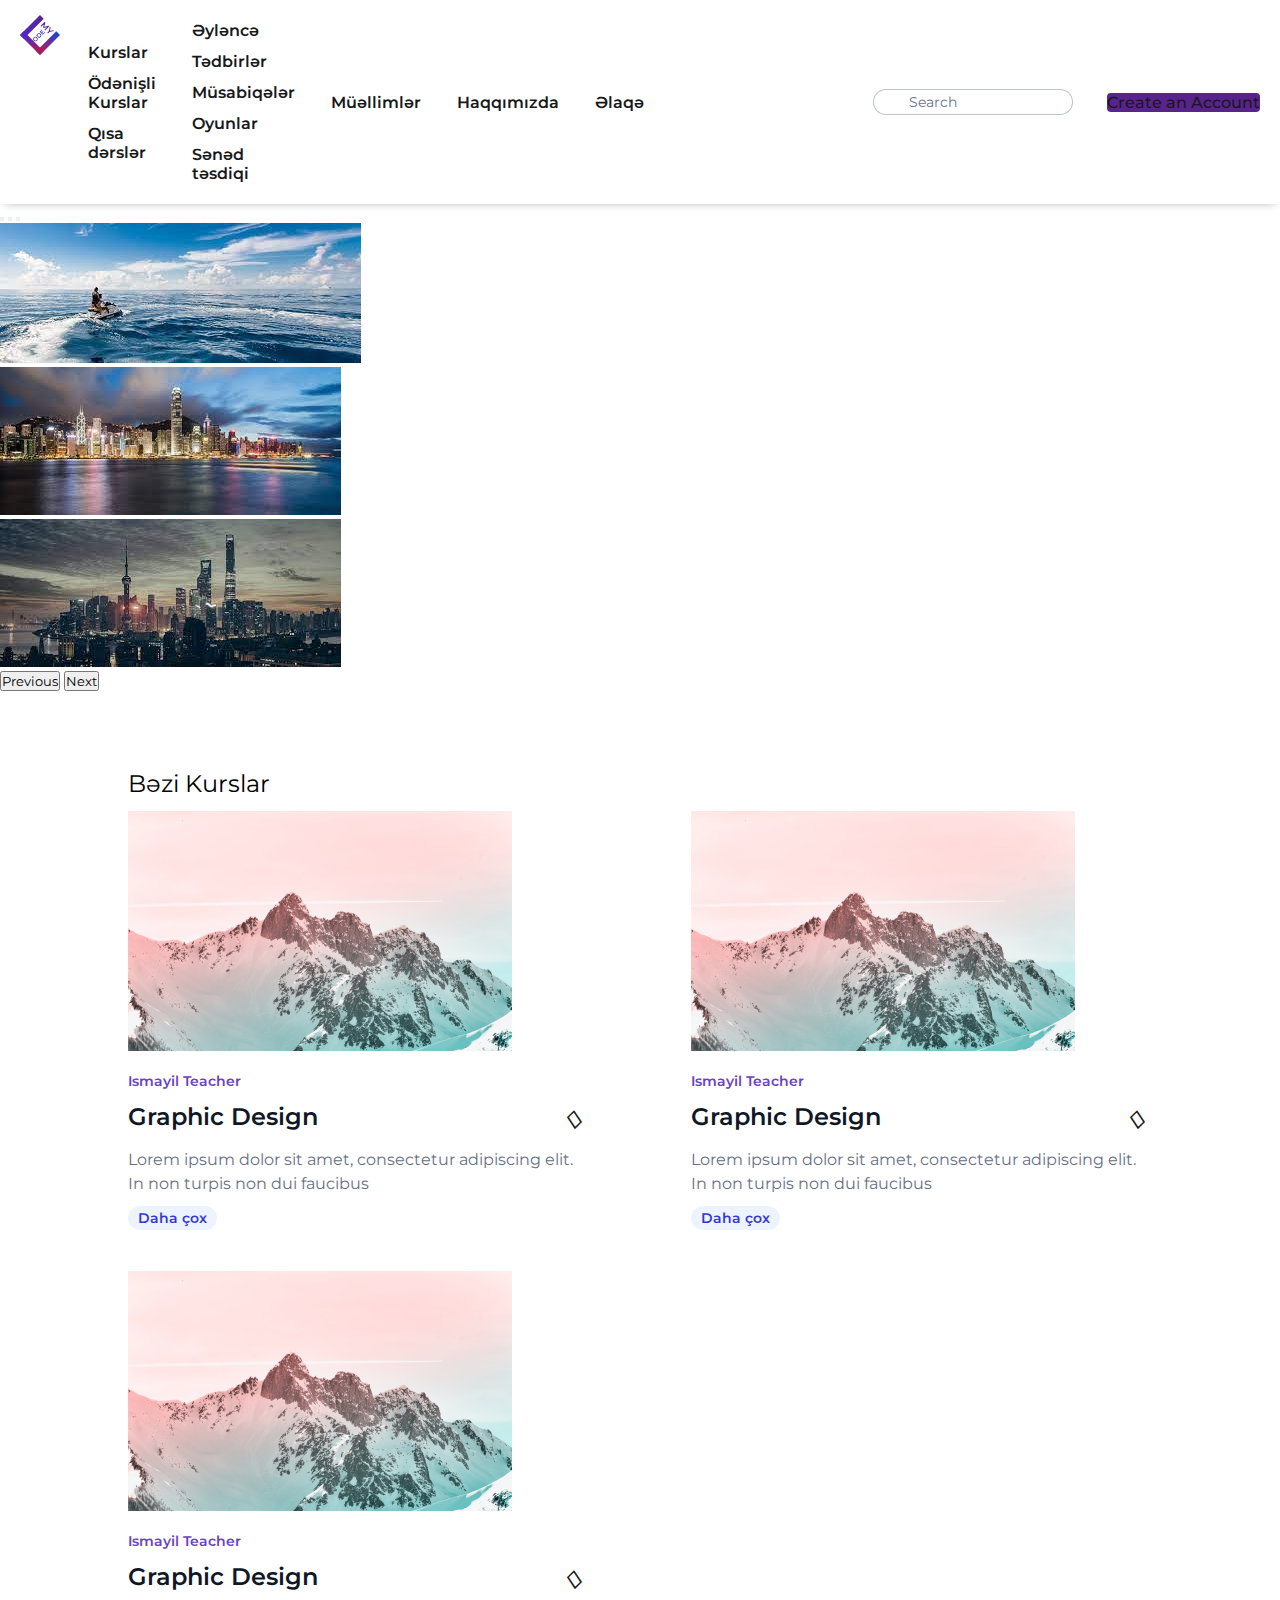
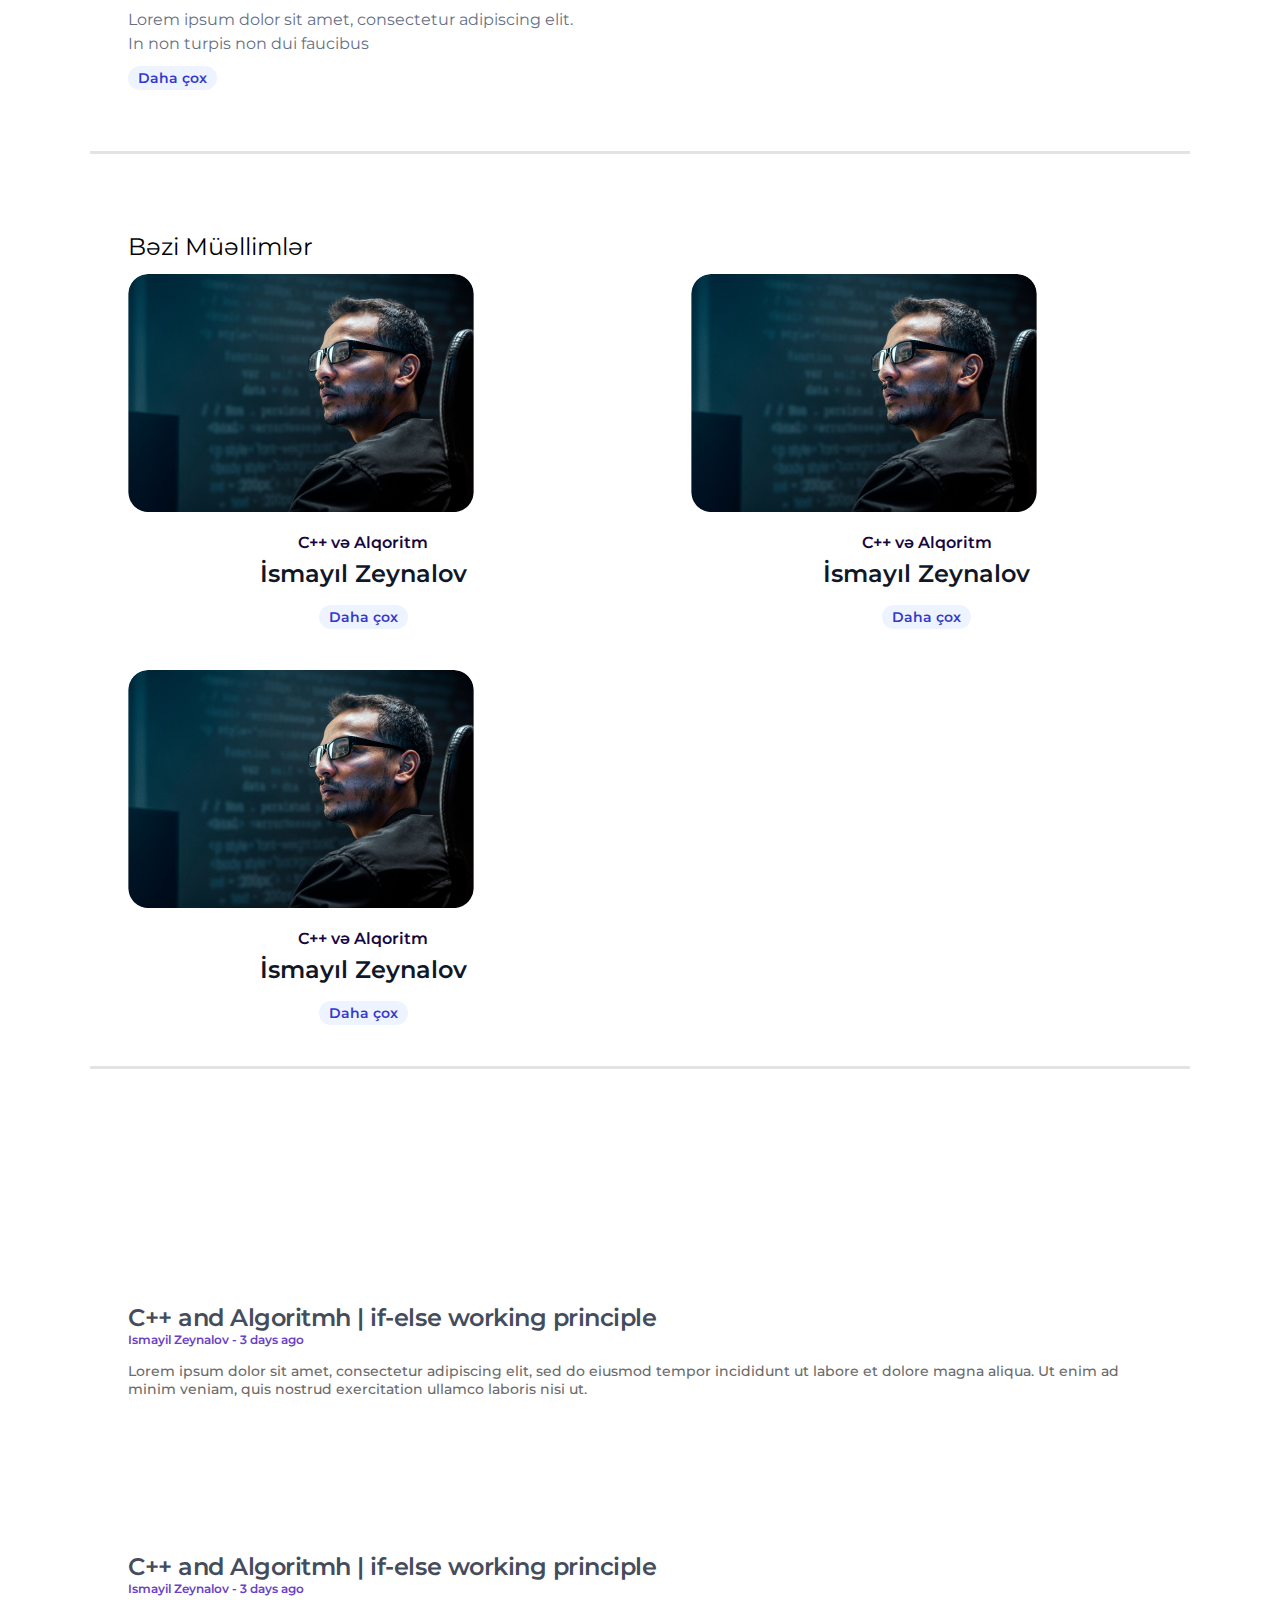
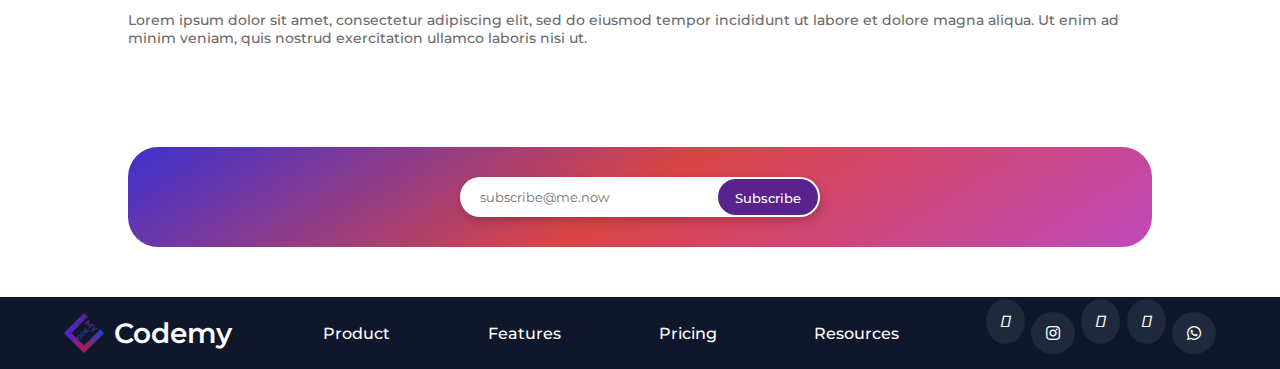
==== commit a70661d9: "feature (f): competitions completed" ====
--- a/Only Frontend/index.html
+++ b/Only Frontend/index.html
@@ -42,8 +42,8 @@
                         Kurslar
                     </li>
                     <ul class="dropdown-menu" aria-labelledby="dropdownMenuButton1">
-                        <li class="dropdown-item" href="#">Ödənişli Kurslar</li>
-                        <li class="dropdown-item" href="#">Qısa dərslər</li>
+                        <li class="dropdown-item" ><a href="./courses.html"> Ödənişli Kurslar</a></li>
+                        <li class="dropdown-item" ><a href="./short-lessons.html">Qısa dərslər</a></li>
                     </ul>
                 </ul>
                 <ul>
@@ -52,14 +52,15 @@
                         Əyləncə
                     </li>
                     <ul class="dropdown-menu" aria-labelledby="dropdownMenuButton2">
-                        <li class="dropdown-item" href="#">Tədbirlər</li>
-                        <li class="dropdown-item" href="#">Müsabiqələr</li>
-                        <li class="dropdown-item" href="#">Oyunlar</li>
+                        <li class="dropdown-item"><a href="./events.html">Tədbirlər</a></li>
+                        <li class="dropdown-item"><a href="./competitions.html">Müsabiqələr</a></li>
+                        <li class="dropdown-item"><a href="./games.html">Oyunlar</a></li>
+                        <li class="dropdown-item"><a href="./document-verification.html">Sənəd təsdiqi</a></li>
                     </ul>
                 </ul>
-                <li><a href="#">Müəllimlər</a></li>
-                <li><a href="#">Haqqımızda</a></li>
-                <li><a href="#">Əlaqə</a></li>
+                <li><a href="./teachers.html">Müəllimlər</a></li>
+                <li><a href="./about.html">Haqqımızda</a></li>
+                <li><a href="#contact">Əlaqə</a></li>
             </ul>
         </nav>
 
@@ -72,7 +73,7 @@
                 <a href="./login.html" class="login success">
                     Login
                 </a>
-                <a href="./signup" class="btn btn-success signup">
+                <a href="./login.html" class="btn btn-success signup">
                     Create an Account
                 </a>
             </div>
@@ -84,21 +85,22 @@
             <i class="fa-solid fa-xmark"></i>
             <div class="burger-menu">
                 <li class="level-1 parent" id="parent-1"><a>Kurslar</a></li>
-                <li class="level-2 child child-1"><a href="#">Ödənişli Kurslar</a></li>
-                <li class="level-2 child child-1"><a href="#">Qısa dərslər</a></li>
+                <li class="level-2 child child-1"><a href="./courses.html">Ödənişli Kurslar</a></li>
+                <li class="level-2 child child-1"><a href="./short-lessons.html">Qısa dərslər</a></li>
 
                 <li class="level-1 parent" id="parent-2"><a>Əyləncə</a></li>
-                <li class="level-2 child child-2"><a href="#">Tədbirlər</a></li>
-                <li class="level-2 child child-2"><a href="#">Müsabiqələr</a></li>
-                <li class="level-2 child child-2"><a href="#">Oyunlar</a></li>
-
-                <li class="level-1"><a href="#">Müəllimlər</a></li>
-                <li class="level-1"><a href="#">Haqqımızda</a></li>
-                <li class="level-1"><a href="#">Əlaqə</a></li>
+                <li class="level-2 child child-2"><a href="./events.html">Tədbirlər</a></li>
+                <li class="level-2 child child-2"><a href="./competitions.html">Müsabiqələr</a></li>
+                <li class="level-2 child child-2"><a href="./games.html">Oyunlar</a></li>
+                <li class="level-2 child child-2"><a href="./document-verification.html">Sənəd Təsdiqi</a></li>
+
+                <li class="level-1"><a href="./teachers.html">Müəllimlər</a></li>
+                <li class="level-1"><a href="./about.html">Haqqımızda</a></li>
+                <li class="level-1"><a href="#contact">Əlaqə</a></li>
 
 
                 <div class="sign-components">
-                    <a href="#" class="btn btn-success signup">
+                    <a href="./login.html" class="btn btn-success signup">
                         Login or Signup
                     </a>
                 </div>
@@ -323,7 +325,7 @@
 
 
 
-    <!-- Short Lesson Examples START-->
+    <!-- Subscribe START-->
     <section class="subscribe-section">
         <div class="container">
             <div class="content">
@@ -337,14 +339,14 @@
             </div>
           </div>
     </section>
-    <!-- Short Lesson Examples END-->
+    <!-- Subscribe END-->
 
 
 
 
 
     <!-- Footer START-->
-    <footer>
+    <footer id="contact">
         <div class="footer-logo">
             <a href="./index.html">
                 <img src="./assets/img/logos/codemyLogo-removed.png" alt="logo">
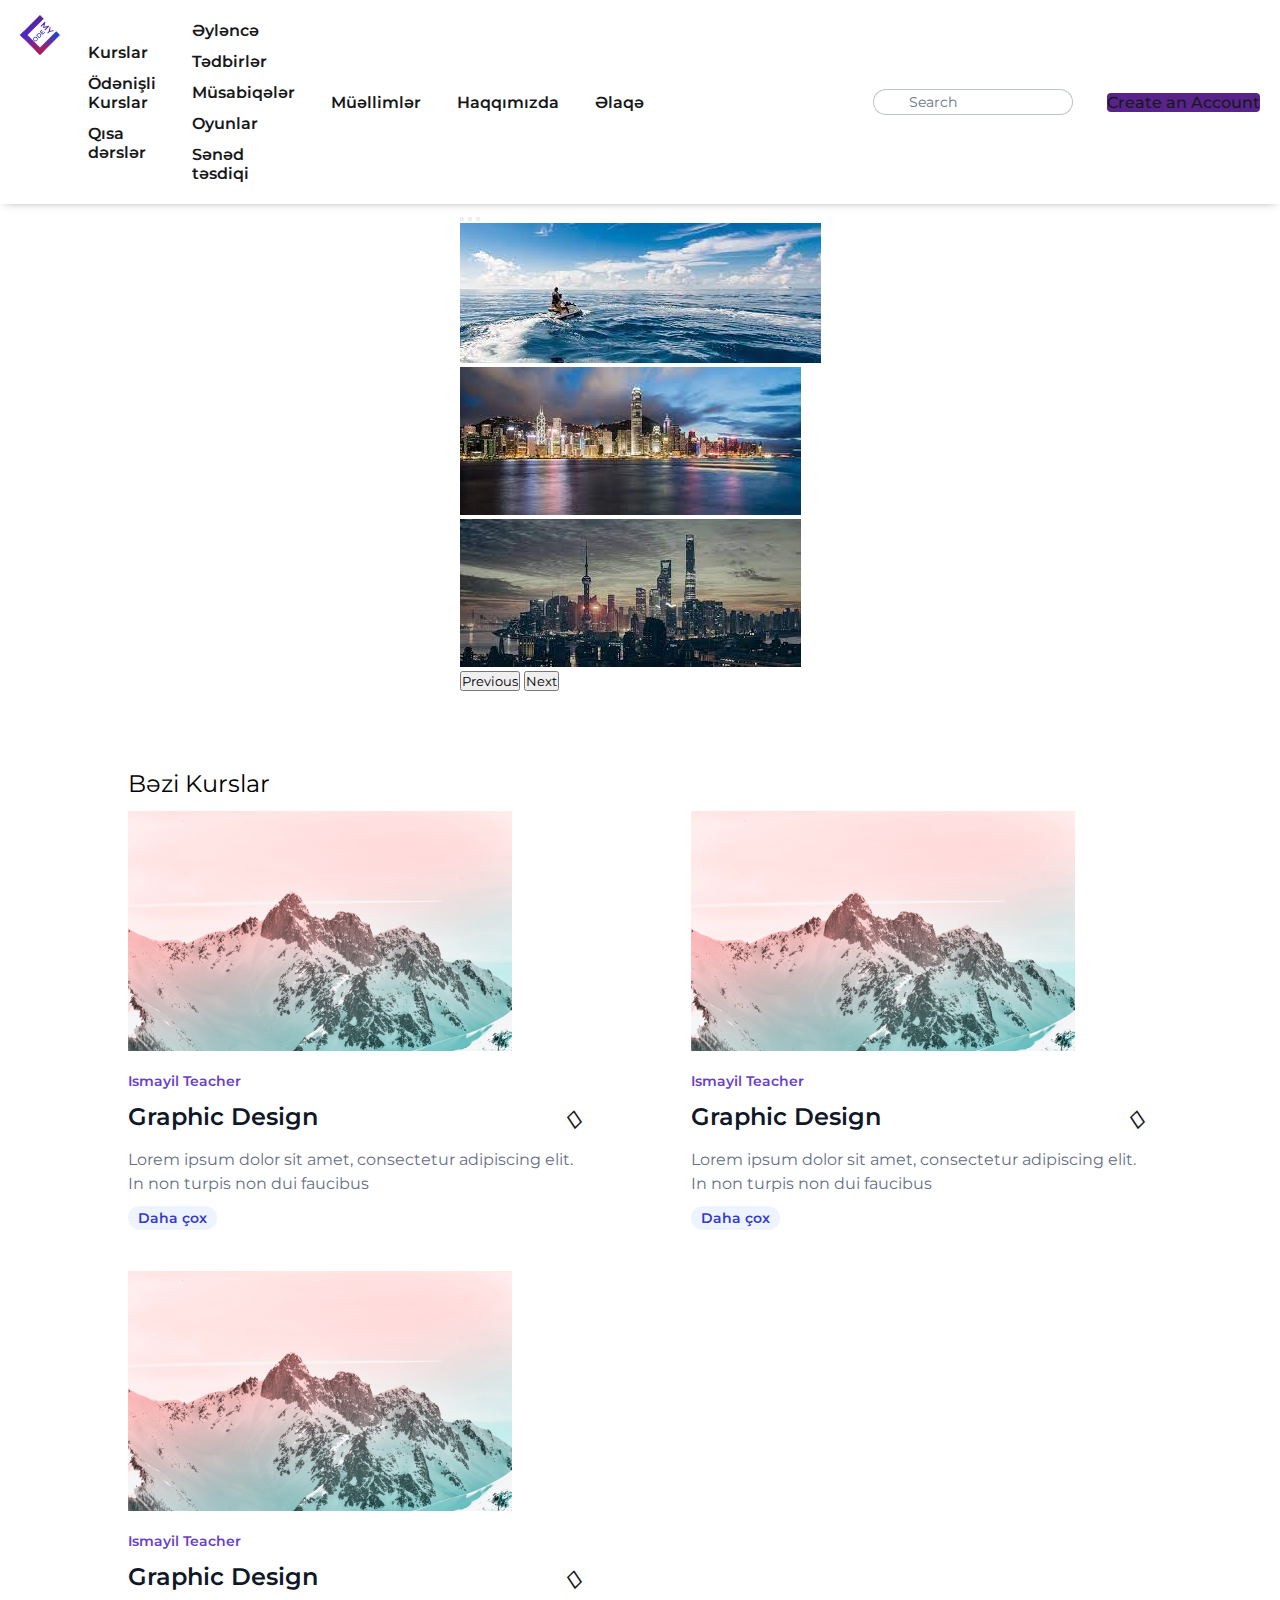
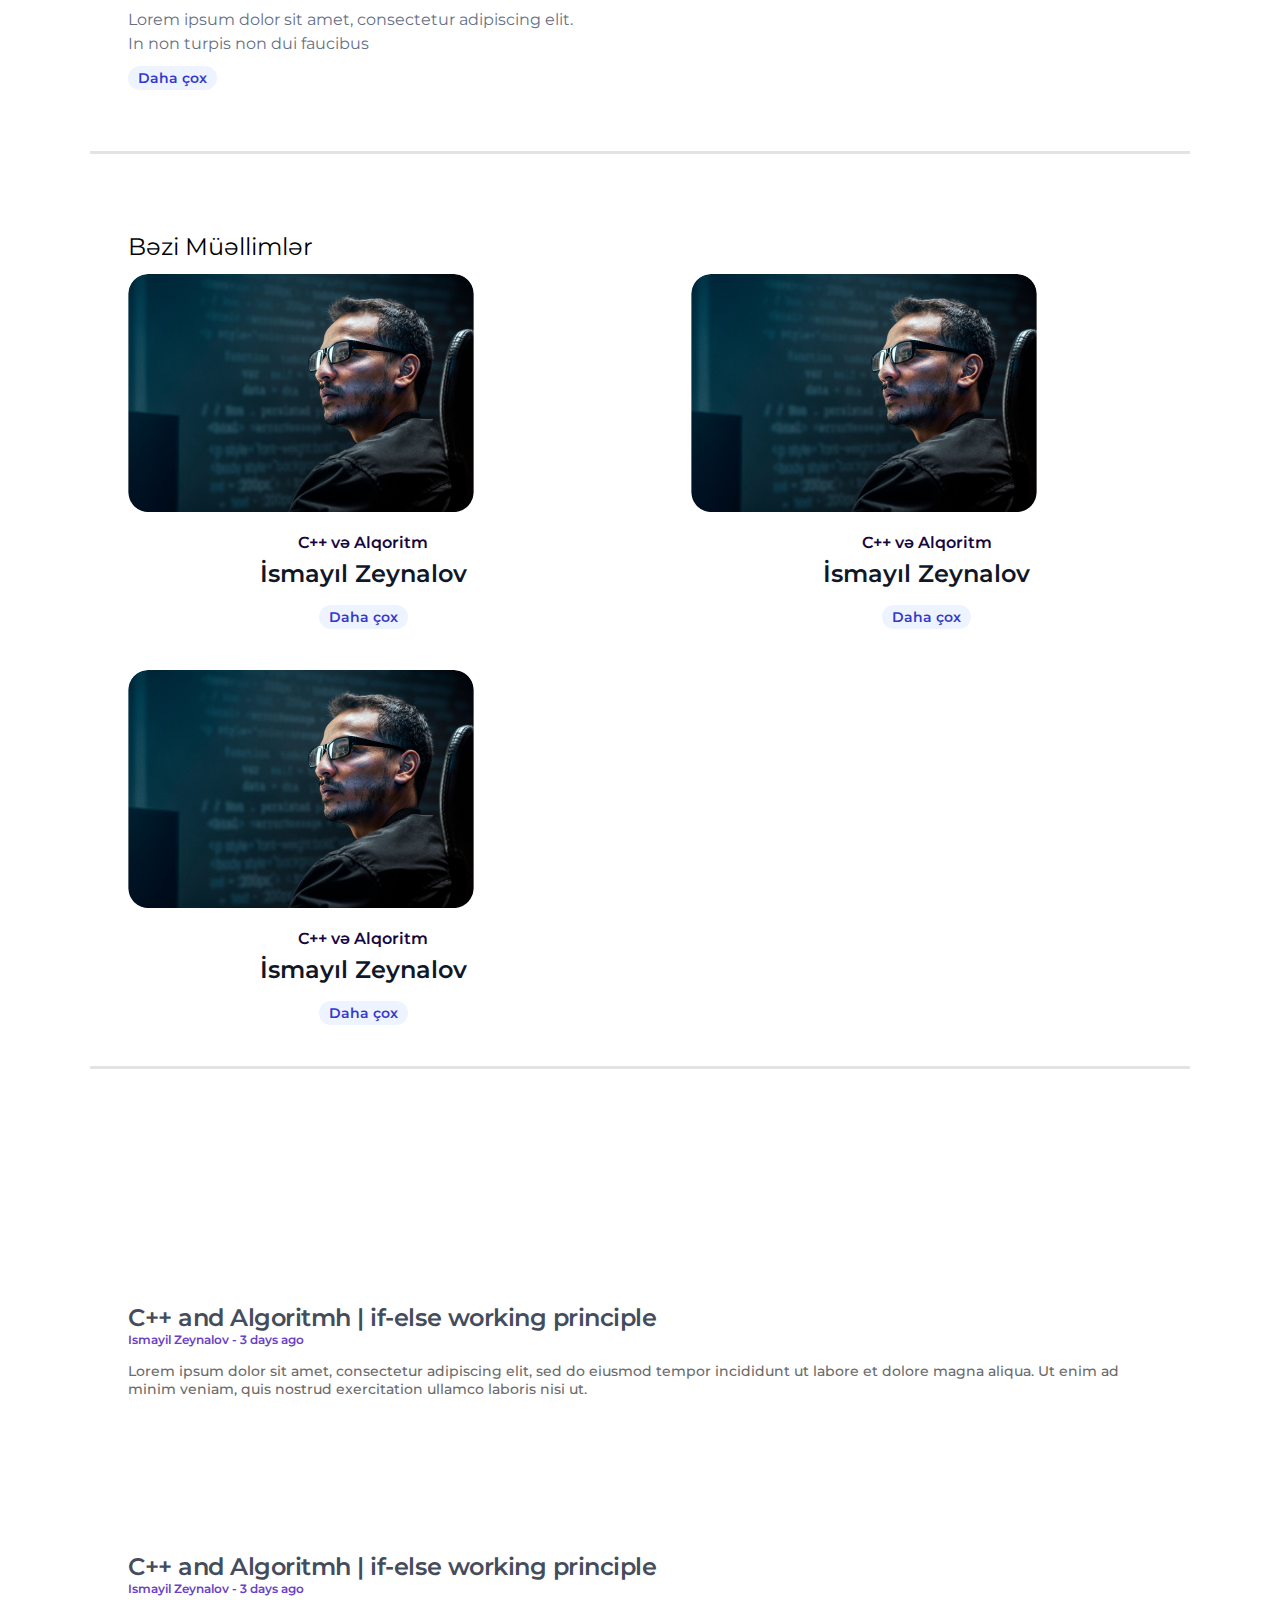
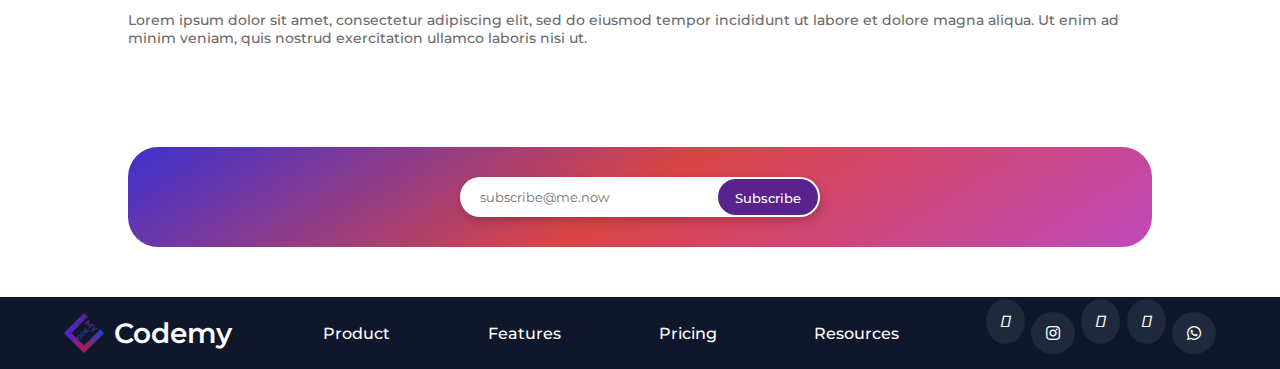
==== commit 3dcaf35c: "refactor (b): header, footer components created" ====
--- a/Only Frontend/index.html
+++ b/Only Frontend/index.html
@@ -25,326 +25,331 @@
 </head>
 
 <body>
-
-    <!-- Header START -->
-    <header>
-        <nav>
-            <a href="./index.html">
-                <div class="logo-part">
-                    <img src="./assets/img/logos/codemyLogo.svg" alt="logo">
-                    <p>Codemy</p>
-                </div>
-            </a>
-            <ul class="nav-links">
-                <ul>
-                    <li class="btn dropdown-toggle" type="button" id="dropdownMenuButton1" data-toggle="dropdown"
-                        aria-haspopup="true" aria-expanded="false" data-bs-toggle="dropdown">
-                        Kurslar
-                    </li>
-                    <ul class="dropdown-menu" aria-labelledby="dropdownMenuButton1">
-                        <li class="dropdown-item" ><a href="./courses.html"> Ödənişli Kurslar</a></li>
-                        <li class="dropdown-item" ><a href="./short-lessons.html">Qısa dərslər</a></li>
+    <main>
+        <!-- Header START -->
+        <header>
+            <nav>
+                <a href="./index.html">
+                    <div class="logo-part">
+                        <img src="./assets/img/logos/codemyLogo.svg" alt="logo">
+                        <p>Codemy</p>
+                    </div>
+                </a>
+                <ul class="nav-links">
+                    <ul>
+                        <li class="btn dropdown-toggle" type="button" id="dropdownMenuButton1" data-toggle="dropdown"
+                            aria-haspopup="true" aria-expanded="false" data-bs-toggle="dropdown">
+                            Kurslar
+                        </li>
+                        <ul class="dropdown-menu" aria-labelledby="dropdownMenuButton1">
+                            <li class="dropdown-item"><a href="./courses.html"> Ödənişli Kurslar</a></li>
+                            <li class="dropdown-item"><a href="./short-lessons.html">Qısa dərslər</a></li>
+                        </ul>
                     </ul>
+                    <ul>
+                        <li class="btn dropdown-toggle" type="button" id="dropdownMenuButton2" data-toggle="dropdown"
+                            aria-haspopup="true" aria-expanded="false" data-bs-toggle="dropdown">
+                            Əyləncə
+                        </li>
+                        <ul class="dropdown-menu" aria-labelledby="dropdownMenuButton2">
+                            <li class="dropdown-item"><a href="./events.html">Tədbirlər</a></li>
+                            <li class="dropdown-item"><a href="./competitions.html">Müsabiqələr</a></li>
+                            <li class="dropdown-item"><a href="./games.html">Oyunlar</a></li>
+                            <li class="dropdown-item"><a href="./document-verification.html">Sənəd təsdiqi</a></li>
+                        </ul>
+                    </ul>
+                    <li><a href="./teachers.html">Müəllimlər</a></li>
+                    <li><a href="./about.html">Haqqımızda</a></li>
+                    <li><a href="#contact">Əlaqə</a></li>
                 </ul>
-                <ul>
-                    <li class="btn dropdown-toggle" type="button" id="dropdownMenuButton2" data-toggle="dropdown"
-                        aria-haspopup="true" aria-expanded="false" data-bs-toggle="dropdown">
-                        Əyləncə
-                    </li>
-                    <ul class="dropdown-menu" aria-labelledby="dropdownMenuButton2">
-                        <li class="dropdown-item"><a href="./events.html">Tədbirlər</a></li>
-                        <li class="dropdown-item"><a href="./competitions.html">Müsabiqələr</a></li>
-                        <li class="dropdown-item"><a href="./games.html">Oyunlar</a></li>
-                        <li class="dropdown-item"><a href="./document-verification.html">Sənəd təsdiqi</a></li>
-                    </ul>
-                </ul>
-                <li><a href="./teachers.html">Müəllimlər</a></li>
-                <li><a href="./about.html">Haqqımızda</a></li>
-                <li><a href="#contact">Əlaqə</a></li>
-            </ul>
-        </nav>
-
-        <div class="nav-operations">
-            <form id="nav-search">
-                <input type="search" required placeholder="Search">
-                <i class="fa-solid fa-magnifying-glass"></i>
-            </form>
-            <div class="sign-components">
-                <a href="./login.html" class="login success">
-                    Login
-                </a>
-                <a href="./login.html" class="btn btn-success signup">
-                    Create an Account
-                </a>
-            </div>
-        </div>
-
-        <div class="burger-nav">
-            <i class="fa-solid fa-bars-staggered"></i>
-            <!-- <i class="fa-solid fa-circle-xmark"></i> -->
-            <i class="fa-solid fa-xmark"></i>
-            <div class="burger-menu">
-                <li class="level-1 parent" id="parent-1"><a>Kurslar</a></li>
-                <li class="level-2 child child-1"><a href="./courses.html">Ödənişli Kurslar</a></li>
-                <li class="level-2 child child-1"><a href="./short-lessons.html">Qısa dərslər</a></li>
-
-                <li class="level-1 parent" id="parent-2"><a>Əyləncə</a></li>
-                <li class="level-2 child child-2"><a href="./events.html">Tədbirlər</a></li>
-                <li class="level-2 child child-2"><a href="./competitions.html">Müsabiqələr</a></li>
-                <li class="level-2 child child-2"><a href="./games.html">Oyunlar</a></li>
-                <li class="level-2 child child-2"><a href="./document-verification.html">Sənəd Təsdiqi</a></li>
-
-                <li class="level-1"><a href="./teachers.html">Müəllimlər</a></li>
-                <li class="level-1"><a href="./about.html">Haqqımızda</a></li>
-                <li class="level-1"><a href="#contact">Əlaqə</a></li>
-
-
+            </nav>
+
+            <div class="nav-operations">
+                <form id="nav-search">
+                    <input type="search" required placeholder="Search">
+                    <i class="fa-solid fa-magnifying-glass"></i>
+                </form>
                 <div class="sign-components">
+                    <a href="./login.html" class="login success">
+                        Login
+                    </a>
                     <a href="./login.html" class="btn btn-success signup">
-                        Login or Signup
-                    </a>
-                </div>
-            </div>
-        </div>
-    </header>
-    <!-- Header END -->
-
-
-
-    <!-- Landing START -->
-    <div id="carouselExampleIndicators" class="carousel slide" data-bs-ride="carousel">
-        <div class="carousel-indicators">
-            <button type="button" data-bs-target="#carouselExampleIndicators" data-bs-slide-to="0" class="active"
-                aria-current="true" aria-label="Slide 1"></button>
-            <button type="button" data-bs-target="#carouselExampleIndicators" data-bs-slide-to="1"
-                aria-label="Slide 2"></button>
-            <button type="button" data-bs-target="#carouselExampleIndicators" data-bs-slide-to="2"
-                aria-label="Slide 3"></button>
-        </div>
-        <div class="carousel-inner">
-            <div class="carousel-item active">
-                <img src="./assets/img/slider/slider1.jpg" class="d-block w-100" alt="slider1">
-            </div>
-            <div class="carousel-item">
-                <img src="./assets/img/slider/slider2.jpg" class="d-block w-100" alt="slider2">
-            </div>
-            <div class="carousel-item">
-                <img src="./assets/img/slider/slider3.jpg" class="d-block w-100" alt="slider3">
-            </div>
-        </div>
-        <button class="carousel-control-prev" type="button" data-bs-target="#carouselExampleIndicators"
-            data-bs-slide="prev">
-            <span class="carousel-control-prev-icon" aria-hidden="true"></span>
-            <span class="visually-hidden">Previous</span>
-        </button>
-        <button class="carousel-control-next" type="button" data-bs-target="#carouselExampleIndicators"
-            data-bs-slide="next">
-            <span class="carousel-control-next-icon" aria-hidden="true"></span>
-            <span class="visually-hidden">Next</span>
-        </button>
-    </div>
-    <!-- Landing END -->
-
-
-
-    <!-- Course Examples START-->
-    <section id="course-examples">
-        <div class="container">
-            <h5 class="col-12">Bəzi Kurslar</h5>
-            <div class="course-card">
-                <a href="">
-                    <img src="./assets/img/cards/c-1.png" class="card-img-top" alt="course image">
-                </a>
-                <div class="card-body">
+                        Create an Account
+                    </a>
+                </div>
+            </div>
+
+            <div class="burger-nav">
+                <i class="fa-solid fa-bars-staggered"></i>
+                <!-- <i class="fa-solid fa-circle-xmark"></i> -->
+                <i class="fa-solid fa-xmark"></i>
+                <div class="burger-menu">
+                    <li class="level-1 parent" id="parent-1"><a>Kurslar</a></li>
+                    <li class="level-2 child child-1"><a href="./courses.html">Ödənişli Kurslar</a></li>
+                    <li class="level-2 child child-1"><a href="./short-lessons.html">Qısa dərslər</a></li>
+
+                    <li class="level-1 parent" id="parent-2"><a>Əyləncə</a></li>
+                    <li class="level-2 child child-2"><a href="./events.html">Tədbirlər</a></li>
+                    <li class="level-2 child child-2"><a href="./competitions.html">Müsabiqələr</a></li>
+                    <li class="level-2 child child-2"><a href="./games.html">Oyunlar</a></li>
+                    <li class="level-2 child child-2"><a href="./document-verification.html">Sənəd Təsdiqi</a></li>
+
+                    <li class="level-1"><a href="./teachers.html">Müəllimlər</a></li>
+                    <li class="level-1"><a href="./about.html">Haqqımızda</a></li>
+                    <li class="level-1"><a href="#contact">Əlaqə</a></li>
+
+
+                    <div class="sign-components">
+                        <a href="./login.html" class="btn btn-success signup">
+                            Login or Signup
+                        </a>
+                    </div>
+                </div>
+            </div>
+        </header>
+        <!-- Header END -->
+
+
+
+        <!-- Landing START -->
+        <div id="carouselExampleIndicators" class="carousel slide" data-bs-ride="carousel">
+            <div class="carousel-indicators">
+                <button type="button" data-bs-target="#carouselExampleIndicators" data-bs-slide-to="0" class="active"
+                    aria-current="true" aria-label="Slide 1"></button>
+                <button type="button" data-bs-target="#carouselExampleIndicators" data-bs-slide-to="1"
+                    aria-label="Slide 2"></button>
+                <button type="button" data-bs-target="#carouselExampleIndicators" data-bs-slide-to="2"
+                    aria-label="Slide 3"></button>
+            </div>
+            <div class="carousel-inner">
+                <div class="carousel-item active">
+                    <img src="./assets/img/slider/slider1.jpg" class="d-block w-100" alt="slider1">
+                </div>
+                <div class="carousel-item">
+                    <img src="./assets/img/slider/slider2.jpg" class="d-block w-100" alt="slider2">
+                </div>
+                <div class="carousel-item">
+                    <img src="./assets/img/slider/slider3.jpg" class="d-block w-100" alt="slider3">
+                </div>
+            </div>
+            <button class="carousel-control-prev" type="button" data-bs-target="#carouselExampleIndicators"
+                data-bs-slide="prev">
+                <span class="carousel-control-prev-icon" aria-hidden="true"></span>
+                <span class="visually-hidden">Previous</span>
+            </button>
+            <button class="carousel-control-next" type="button" data-bs-target="#carouselExampleIndicators"
+                data-bs-slide="next">
+                <span class="carousel-control-next-icon" aria-hidden="true"></span>
+                <span class="visually-hidden">Next</span>
+            </button>
+        </div>
+        <!-- Landing END -->
+
+
+
+        <!-- Course Examples START-->
+        <section id="course-examples">
+            <div class="container">
+                <h5 class="col-12">Bəzi Kurslar</h5>
+                <div class="course-card">
+                    <a href="">
+                        <img src="./assets/img/cards/c-1.png" class="card-img-top" alt="course image">
+                    </a>
+                    <div class="card-body">
+                        <a href="#">
+                            <h6 class="teacher-name">Ismayil Teacher</h6>
+                        </a>
+                        <a href="#" class="col-12 card-title-direction">
+                            <h5 class="card-title">Graphic Design</h5>
+                            <i class="fa-solid fa-arrow-right"></i>
+                        </a>
+                        <p class="card-text">Lorem ipsum dolor sit amet, consectetur adipiscing elit. In non turpis non
+                            dui
+                            faucibus</p>
+                        <a href="#" class="btn-more">Daha çox</a>
+                    </div>
+                </div>
+                <div class="course-card">
                     <a href="#">
-                        <h6 class="teacher-name">Ismayil Teacher</h6>
-                    </a>
-                    <a href="#" class="col-12 card-title-direction">
-                        <h5 class="card-title">Graphic Design</h5>
-                        <i class="fa-solid fa-arrow-right"></i>
-                    </a>
-                    <p class="card-text">Lorem ipsum dolor sit amet, consectetur adipiscing elit. In non turpis non dui
-                        faucibus</p>
-                    <a href="#" class="btn-more">Daha çox</a>
-                </div>
-            </div>
-            <div class="course-card">
-                <a href="#">
-                    <img src="./assets/img/cards/c-1.png" class="card-img-top" alt="course image">
-                </a>
-                <div class="card-body">
-                    <a href="#">
-                        <h6 class="teacher-name">Ismayil Teacher</h6>
-                    </a>
-                    <a href="#" class="col-12 card-title-direction">
-                        <h5 class="card-title">Graphic Design</h5>
-                        <i class="fa-solid fa-arrow-right"></i>
-                    </a>
-                    <p class="card-text">Lorem ipsum dolor sit amet, consectetur adipiscing elit. In non turpis non dui
-                        faucibus</p>
-                    <a href="#" class="btn-more">Daha çox</a>
-                </div>
-            </div>
-            <div class="course-card">
-                <a href="">
-                    <img src="./assets/img/cards/c-1.png" class="card-img-top" alt="course image">
-                </a>
-                <div class="card-body">
-                    <a href="#">
-                        <h6 class="teacher-name">Ismayil Teacher</h6>
-                    </a>
-                    <a href="#" class="col-12 card-title-direction">
-                        <h5 class="card-title">Graphic Design</h5>
-                        <i class="fa-solid fa-arrow-right"></i>
-                    </a>
-                    <p class="card-text">Lorem ipsum dolor sit amet, consectetur adipiscing elit. In non turpis non dui
-                        faucibus</p>
-                    <a href="#" class="btn-more">Daha çox</a>
-                </div>
-            </div>
-        </div>
-    </section>
-    <!-- Course Examples END-->
-
-
-    <div class="col-12 d-flex justify-content-center">
-        <div class="line-between-sections"></div>
-    </div>
-
-
-    <!-- Teacher Examples START-->
-    <section id="teacher-examples">
-        <div class="container">
-            <h5 class="col-12">Bəzi Müəllimlər</h5>
-            <div class="teacher-card">
-                <a href="">
-                    <img src="./assets/img/cards/c-2.png" class="card-img-top" alt="course image">
-                </a>
-                <div class="card-body">
-                    <a href="#">
-                        <h6 class="teacher-name">C++ və Alqoritm</h6>
-                    </a>
-                    <a href="#" class="col-12 card-title-direction">
-                        <h5 class="card-title">İsmayıl Zeynalov</h5>
-                    </a>
-                    <a href="#" class="btn-more">Daha çox</a>
-                </div>
-            </div>
-            <div class="teacher-card">
-                <a href="">
-                    <img src="./assets/img/cards/c-2.png" class="card-img-top" alt="course image">
-                </a>
-                <div class="card-body">
-                    <a href="#">
-                        <h6 class="teacher-name">C++ və Alqoritm</h6>
-                    </a>
-                    <a href="#" class="col-12 card-title-direction">
-                        <h5 class="card-title">İsmayıl Zeynalov</h5>
-                    </a>
-                    <a href="#" class="btn-more">Daha çox</a>
-                </div>
-            </div>
-            <div class="teacher-card">
-                <a href="">
-                    <img src="./assets/img/cards/c-2.png" class="card-img-top" alt="course image">
-                </a>
-                <div class="card-body">
-                    <a href="#">
-                        <h6 class="teacher-name">C++ və Alqoritm</h6>
-                    </a>
-                    <a href="#" class="col-12 card-title-direction">
-                        <h5 class="card-title">İsmayıl Zeynalov</h5>
-                    </a>
-                    <a href="#" class="btn-more">Daha çox</a>
-                </div>
-            </div>
-
-        </div>
-    </section>
-    <!-- Teacher Examples END-->
-
-
-
-    <div class="col-12 d-flex justify-content-center">
-        <div class="line-between-sections"></div>
-    </div>
-
-
-
-
-    <!-- Short Lesson Examples START-->
-    <section id="short-lessons-examples">
-        <div class="container">
-            <div class="card mb-3 col-12">
-                <div class="row g-0">
-                    <div class="col-md-4">
-                        <iframe width="100%" height="100%" src="https://www.youtube.com/embed/x_fg8-nJ_ms"
-                            title="YouTube video player" frameborder="0"
-                            allow="accelerometer; autoplay; clipboard-write; encrypted-media; gyroscope; picture-in-picture; web-share"
-                            allowfullscreen></iframe>
-                    </div>
-                    <div class="col-md-8">
-                        <div class="card-body">
-                            <a href="">
-                                <h5 class="card-title">C++ and Algoritmh | if-else working principle</h5>
-                            </a>
-                            <h6>Ismayil Zeynalov - 3 days ago</h6>
-                            <p class="card-text">Lorem ipsum dolor sit amet, consectetur adipiscing elit, sed do eiusmod
-                                tempor incididunt ut labore et dolore magna aliqua. Ut enim ad minim veniam, quis
-                                nostrud exercitation ullamco laboris nisi ut.</p>
+                        <img src="./assets/img/cards/c-1.png" class="card-img-top" alt="course image">
+                    </a>
+                    <div class="card-body">
+                        <a href="#">
+                            <h6 class="teacher-name">Ismayil Teacher</h6>
+                        </a>
+                        <a href="#" class="col-12 card-title-direction">
+                            <h5 class="card-title">Graphic Design</h5>
+                            <i class="fa-solid fa-arrow-right"></i>
+                        </a>
+                        <p class="card-text">Lorem ipsum dolor sit amet, consectetur adipiscing elit. In non turpis non
+                            dui
+                            faucibus</p>
+                        <a href="#" class="btn-more">Daha çox</a>
+                    </div>
+                </div>
+                <div class="course-card">
+                    <a href="">
+                        <img src="./assets/img/cards/c-1.png" class="card-img-top" alt="course image">
+                    </a>
+                    <div class="card-body">
+                        <a href="#">
+                            <h6 class="teacher-name">Ismayil Teacher</h6>
+                        </a>
+                        <a href="#" class="col-12 card-title-direction">
+                            <h5 class="card-title">Graphic Design</h5>
+                            <i class="fa-solid fa-arrow-right"></i>
+                        </a>
+                        <p class="card-text">Lorem ipsum dolor sit amet, consectetur adipiscing elit. In non turpis non
+                            dui
+                            faucibus</p>
+                        <a href="#" class="btn-more">Daha çox</a>
+                    </div>
+                </div>
+            </div>
+        </section>
+        <!-- Course Examples END-->
+
+
+        <div class="col-12 d-flex justify-content-center">
+            <div class="line-between-sections"></div>
+        </div>
+
+
+        <!-- Teacher Examples START-->
+        <section id="teacher-examples">
+            <div class="container">
+                <h5 class="col-12">Bəzi Müəllimlər</h5>
+                <div class="teacher-card">
+                    <a href="">
+                        <img src="./assets/img/cards/c-2.png" class="card-img-top" alt="course image">
+                    </a>
+                    <div class="card-body">
+                        <a href="#">
+                            <h6 class="teacher-name">C++ və Alqoritm</h6>
+                        </a>
+                        <a href="#" class="col-12 card-title-direction">
+                            <h5 class="card-title">İsmayıl Zeynalov</h5>
+                        </a>
+                        <a href="#" class="btn-more">Daha çox</a>
+                    </div>
+                </div>
+                <div class="teacher-card">
+                    <a href="">
+                        <img src="./assets/img/cards/c-2.png" class="card-img-top" alt="course image">
+                    </a>
+                    <div class="card-body">
+                        <a href="#">
+                            <h6 class="teacher-name">C++ və Alqoritm</h6>
+                        </a>
+                        <a href="#" class="col-12 card-title-direction">
+                            <h5 class="card-title">İsmayıl Zeynalov</h5>
+                        </a>
+                        <a href="#" class="btn-more">Daha çox</a>
+                    </div>
+                </div>
+                <div class="teacher-card">
+                    <a href="">
+                        <img src="./assets/img/cards/c-2.png" class="card-img-top" alt="course image">
+                    </a>
+                    <div class="card-body">
+                        <a href="#">
+                            <h6 class="teacher-name">C++ və Alqoritm</h6>
+                        </a>
+                        <a href="#" class="col-12 card-title-direction">
+                            <h5 class="card-title">İsmayıl Zeynalov</h5>
+                        </a>
+                        <a href="#" class="btn-more">Daha çox</a>
+                    </div>
+                </div>
+
+            </div>
+        </section>
+        <!-- Teacher Examples END-->
+
+
+
+        <div class="col-12 d-flex justify-content-center">
+            <div class="line-between-sections"></div>
+        </div>
+
+
+
+
+        <!-- Short Lesson Examples START-->
+        <section id="short-lessons-examples">
+            <div class="container">
+                <div class="card mb-3 col-12">
+                    <div class="row g-0">
+                        <div class="col-md-4">
+                            <iframe width="100%" height="100%" src="https://www.youtube.com/embed/x_fg8-nJ_ms"
+                                title="YouTube video player" frameborder="0"
+                                allow="accelerometer; autoplay; clipboard-write; encrypted-media; gyroscope; picture-in-picture; web-share"
+                                allowfullscreen></iframe>
                         </div>
-                    </div>
-                </div>
-            </div>
-
-            <div class="card mb-3 col-12">
-                <div class="row g-0">
-                    <div class="col-md-4">
-                        <iframe width="100%" height="100%" src="https://www.youtube.com/embed/x_fg8-nJ_ms"
-                            title="YouTube video player" frameborder="0"
-                            allow="accelerometer; autoplay; clipboard-write; encrypted-media; gyroscope; picture-in-picture; web-share"
-                            allowfullscreen></iframe>
-                    </div>
-                    <div class="col-md-8">
-                        <div class="card-body">
-                            <a href="">
-                                <h5 class="card-title">C++ and Algoritmh | if-else working principle</h5>
-                            </a>
-                            <h6>Ismayil Zeynalov - 3 days ago</h6>
-                            <p class="card-text">Lorem ipsum dolor sit amet, consectetur adipiscing elit, sed do eiusmod
-                                tempor incididunt ut labore et dolore magna aliqua. Ut enim ad minim veniam, quis
-                                nostrud exercitation ullamco laboris nisi ut.</p>
+                        <div class="col-md-8">
+                            <div class="card-body">
+                                <a href="">
+                                    <h5 class="card-title">C++ and Algoritmh | if-else working principle</h5>
+                                </a>
+                                <h6>Ismayil Zeynalov - 3 days ago</h6>
+                                <p class="card-text">Lorem ipsum dolor sit amet, consectetur adipiscing elit, sed do
+                                    eiusmod
+                                    tempor incididunt ut labore et dolore magna aliqua. Ut enim ad minim veniam, quis
+                                    nostrud exercitation ullamco laboris nisi ut.</p>
+                            </div>
                         </div>
                     </div>
                 </div>
-            </div>
-        </div>
-    </section>
-    <!-- Short Lesson Examples END-->
-
-
-
-
-    <!-- Subscribe START-->
-    <section class="subscribe-section">
-        <div class="container">
-            <div class="content">
-              <form class="subscription">
-                <input class="add-email" type="email" placeholder="subscribe@me.now">
-                <button class="submit-email" type="button">
-                  <span class="before-submit">Subscribe</span>
-                  <span class="after-submit">Thank you for subscribing!</span>
-                 </button>
-              </form>
-            </div>
-          </div>
-    </section>
-    <!-- Subscribe END-->
-
-
-
-
-
+
+                <div class="card mb-3 col-12">
+                    <div class="row g-0">
+                        <div class="col-md-4">
+                            <iframe width="100%" height="100%" src="https://www.youtube.com/embed/x_fg8-nJ_ms"
+                                title="YouTube video player" frameborder="0"
+                                allow="accelerometer; autoplay; clipboard-write; encrypted-media; gyroscope; picture-in-picture; web-share"
+                                allowfullscreen></iframe>
+                        </div>
+                        <div class="col-md-8">
+                            <div class="card-body">
+                                <a href="">
+                                    <h5 class="card-title">C++ and Algoritmh | if-else working principle</h5>
+                                </a>
+                                <h6>Ismayil Zeynalov - 3 days ago</h6>
+                                <p class="card-text">Lorem ipsum dolor sit amet, consectetur adipiscing elit, sed do
+                                    eiusmod
+                                    tempor incididunt ut labore et dolore magna aliqua. Ut enim ad minim veniam, quis
+                                    nostrud exercitation ullamco laboris nisi ut.</p>
+                            </div>
+                        </div>
+                    </div>
+                </div>
+            </div>
+        </section>
+        <!-- Short Lesson Examples END-->
+
+
+
+
+        <!-- Subscribe START-->
+        <section class="subscribe-section">
+            <div class="container">
+                <div class="content">
+                    <form class="subscription">
+                        <input class="add-email" type="email" placeholder="subscribe@me.now">
+                        <button class="submit-email" type="button">
+                            <span class="before-submit">Subscribe</span>
+                            <span class="after-submit">Thank you for subscribing!</span>
+                        </button>
+                    </form>
+                </div>
+            </div>
+        </section>
+        <!-- Subscribe END-->
+
+
+
+
+    </main>
     <!-- Footer START-->
     <footer id="contact">
         <div class="footer-logo">
--- a/Only Frontend/assets/css/style.css
+++ b/Only Frontend/assets/css/style.css
@@ -117,6 +117,29 @@
   background-color: #491e74;
 }
 
+.btn-primary {
+  background: linear-gradient(99.26deg, #3D31D0 -2.58%, #DD2A2A 102.54%);
+  font-weight: 500;
+  border-radius: 4px;
+  border: none;
+  transition: all 0.2s;
+}
+.btn-success-tiny {
+  background-color: #7F56D9;
+  font-weight: 500;
+  border-radius: 4px;
+  border: none;
+  color: white;
+}
+.btn-success-tiny:hover {
+  background-color: #58248C;
+  color: white;
+}
+.btn-success-tiny:focus {
+  background-color: #58248C;
+  color: white;
+}
+
 .success {
   color: #58248C;
   font-weight: 500;
@@ -134,7 +157,7 @@
   background-color: #E3E3E3;
 }
 
-.fa-linkedin-in, .fa-instagram, .fa-paper-plane, .fa-facebook-f, .fa-whatsapp {
+.fa-linkedin-in, .fa-instagram, .fa-paper-plane, .fa-facebook-f, .fa-whatsapp, .fa-github {
   border-radius: 100%;
   color: white;
   background-color: #1E293B;
@@ -161,6 +184,10 @@
 
 .fa-whatsapp:hover {
   background-color: #0c7165;
+}
+
+.fa-github:hover {
+  background-color: black;
 }
 
 @media only screen and (max-width: 769px) {
@@ -188,6 +215,23 @@
 }
 
 /* ------------ Sections Basics END -------------- */
+body {
+  margin: 0;
+  padding: 0;
+  display: flex;
+  flex-direction: column;
+  align-content: center;
+  min-height: 100vh;
+}
+
+main {
+  flex: 1;
+  display: flex;
+  flex-direction: column;
+  align-content: center;
+  align-items: center;
+}
+
 /* ---------------------------------------------- */
 /* ------------ Header START -------------- */
 header {
@@ -634,6 +678,24 @@
   color: #6B6B6B;
 }
 
+@media only screen and (max-width: 600px) {
+  #short-lessons-examples .card {
+    margin-bottom: 25px !important;
+  }
+  #short-lessons-examples .card .col-md-8 .card-body {
+    padding: 8px 0 0 0;
+  }
+  #short-lessons-examples .card .col-md-8 .card-body h5 {
+    font-size: 1.3rem;
+  }
+  #short-lessons-examples .card .col-md-8 .card-body h6 {
+    font-size: 0.65rem;
+    margin-bottom: 15px;
+  }
+  #short-lessons-examples .card .col-md-8 .card-body .card-text {
+    font-size: 0.75rem;
+  }
+}
 .subscribe-section {
   width: 100%;
   display: flex;
@@ -814,7 +876,7 @@
 }
 @media only screen and (max-width: 769px) {
   footer {
-    width: 95%;
+    width: 100%;
     display: flex;
     background-color: #0F172A;
     padding: 12px;
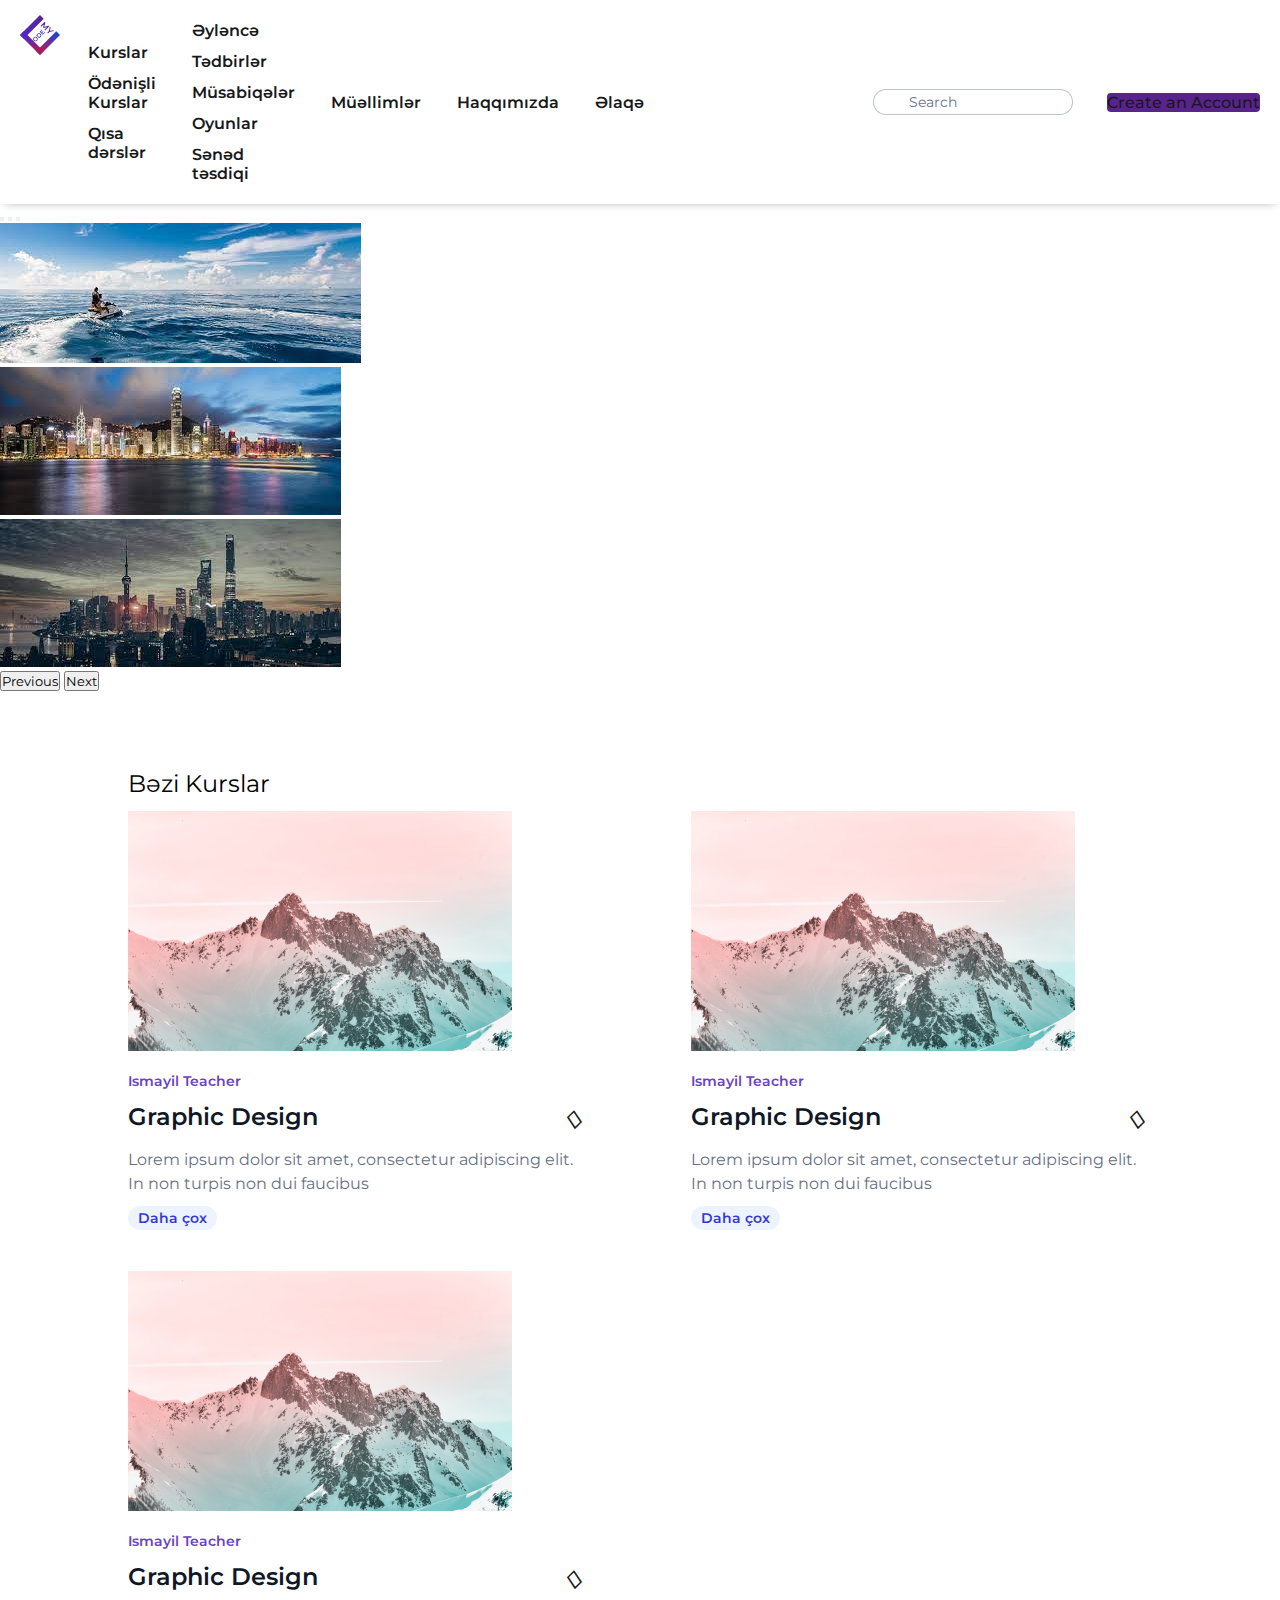
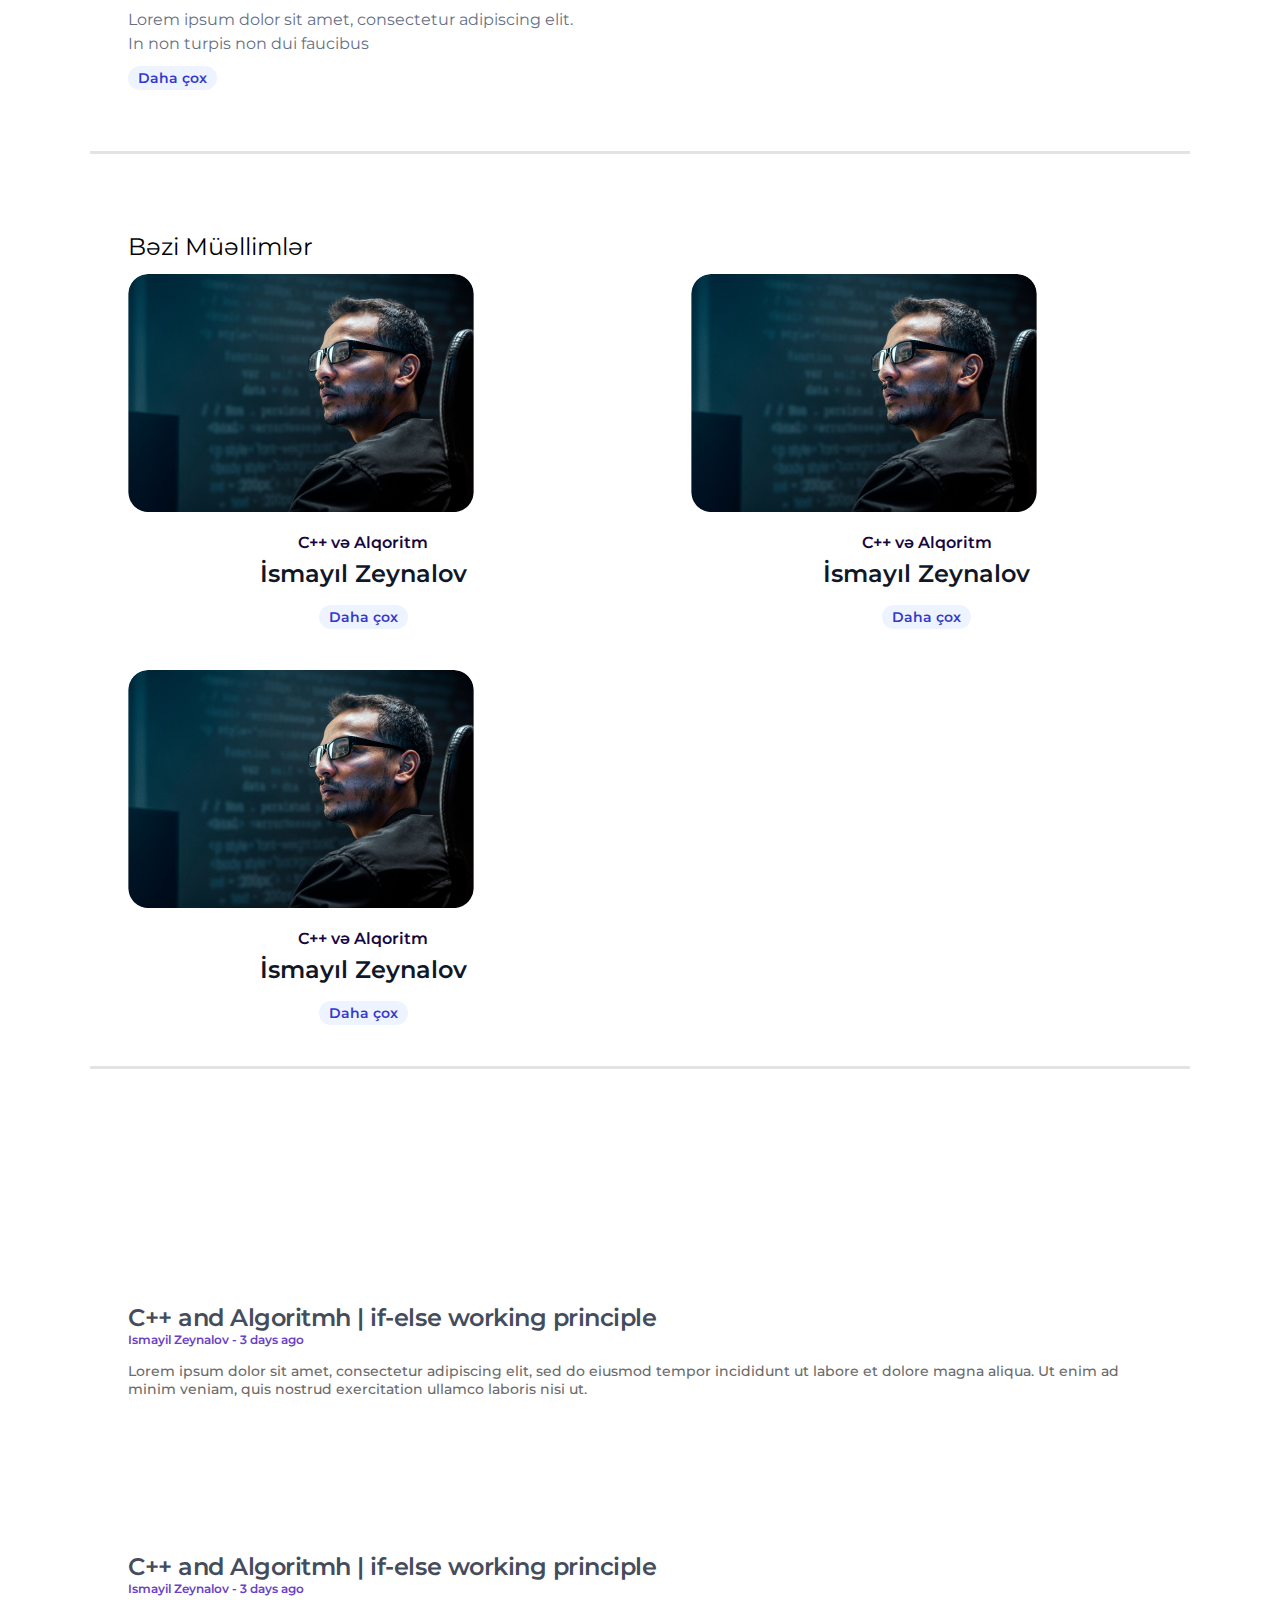
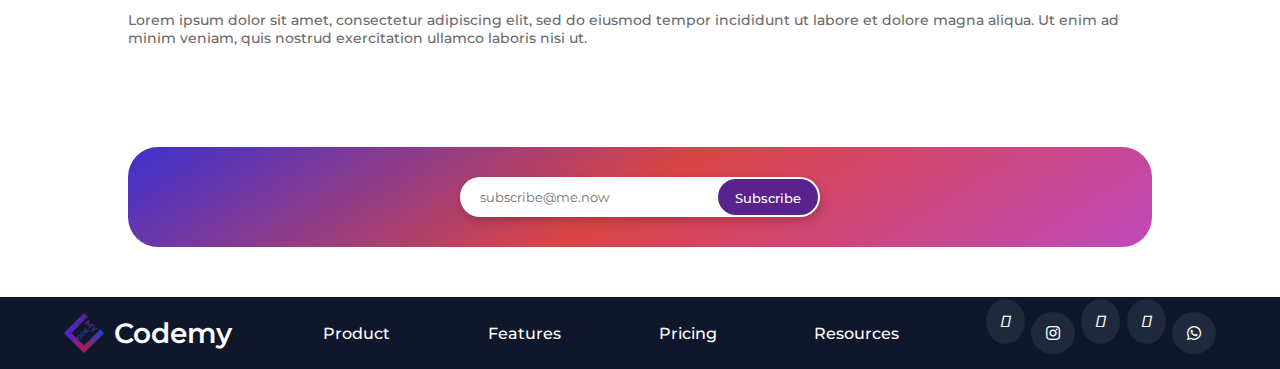
==== commit ced12436: "feature (b): short Lessons maked dynamic (index)" ====
--- a/Only Frontend/index.html
+++ b/Only Frontend/index.html
@@ -25,7 +25,7 @@
 </head>
 
 <body>
-    <main>
+
         <!-- Header START -->
         <header>
             <nav>
@@ -349,7 +349,6 @@
 
 
 
-    </main>
     <!-- Footer START-->
     <footer id="contact">
         <div class="footer-logo">
